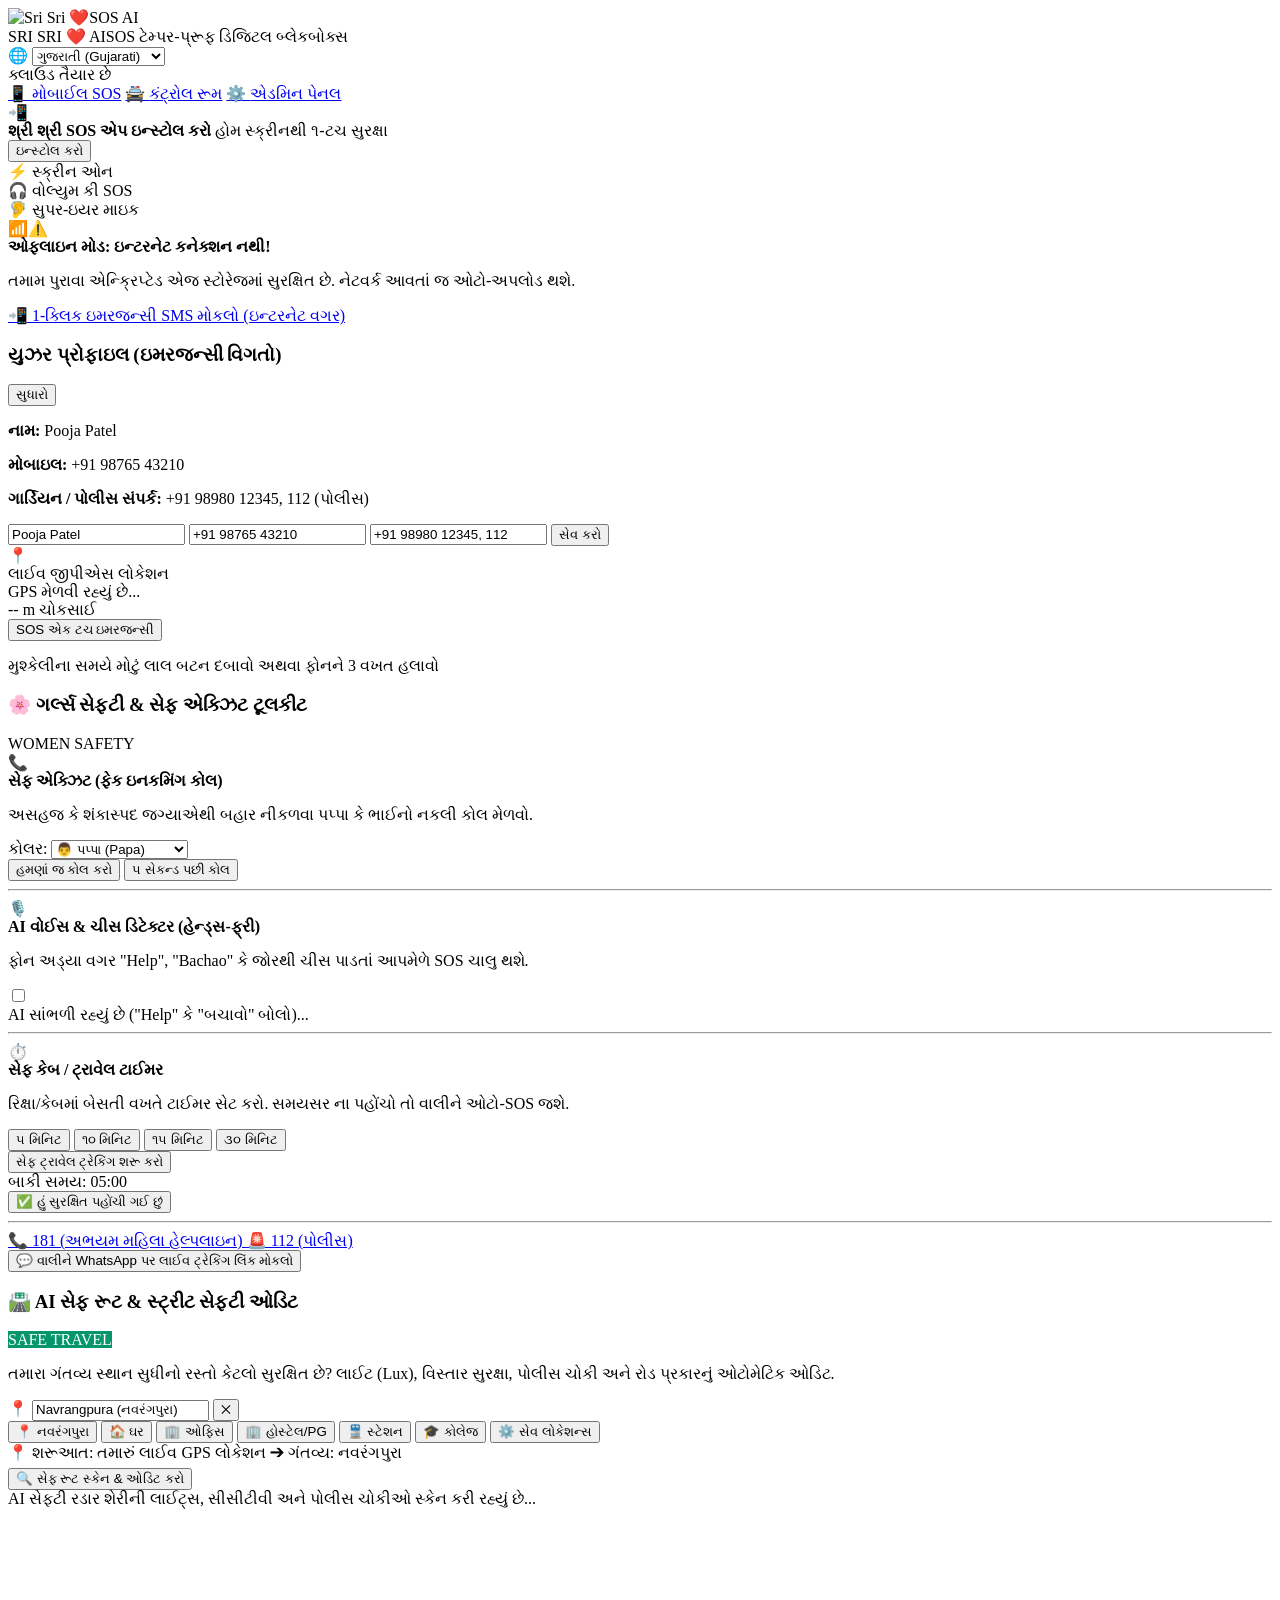
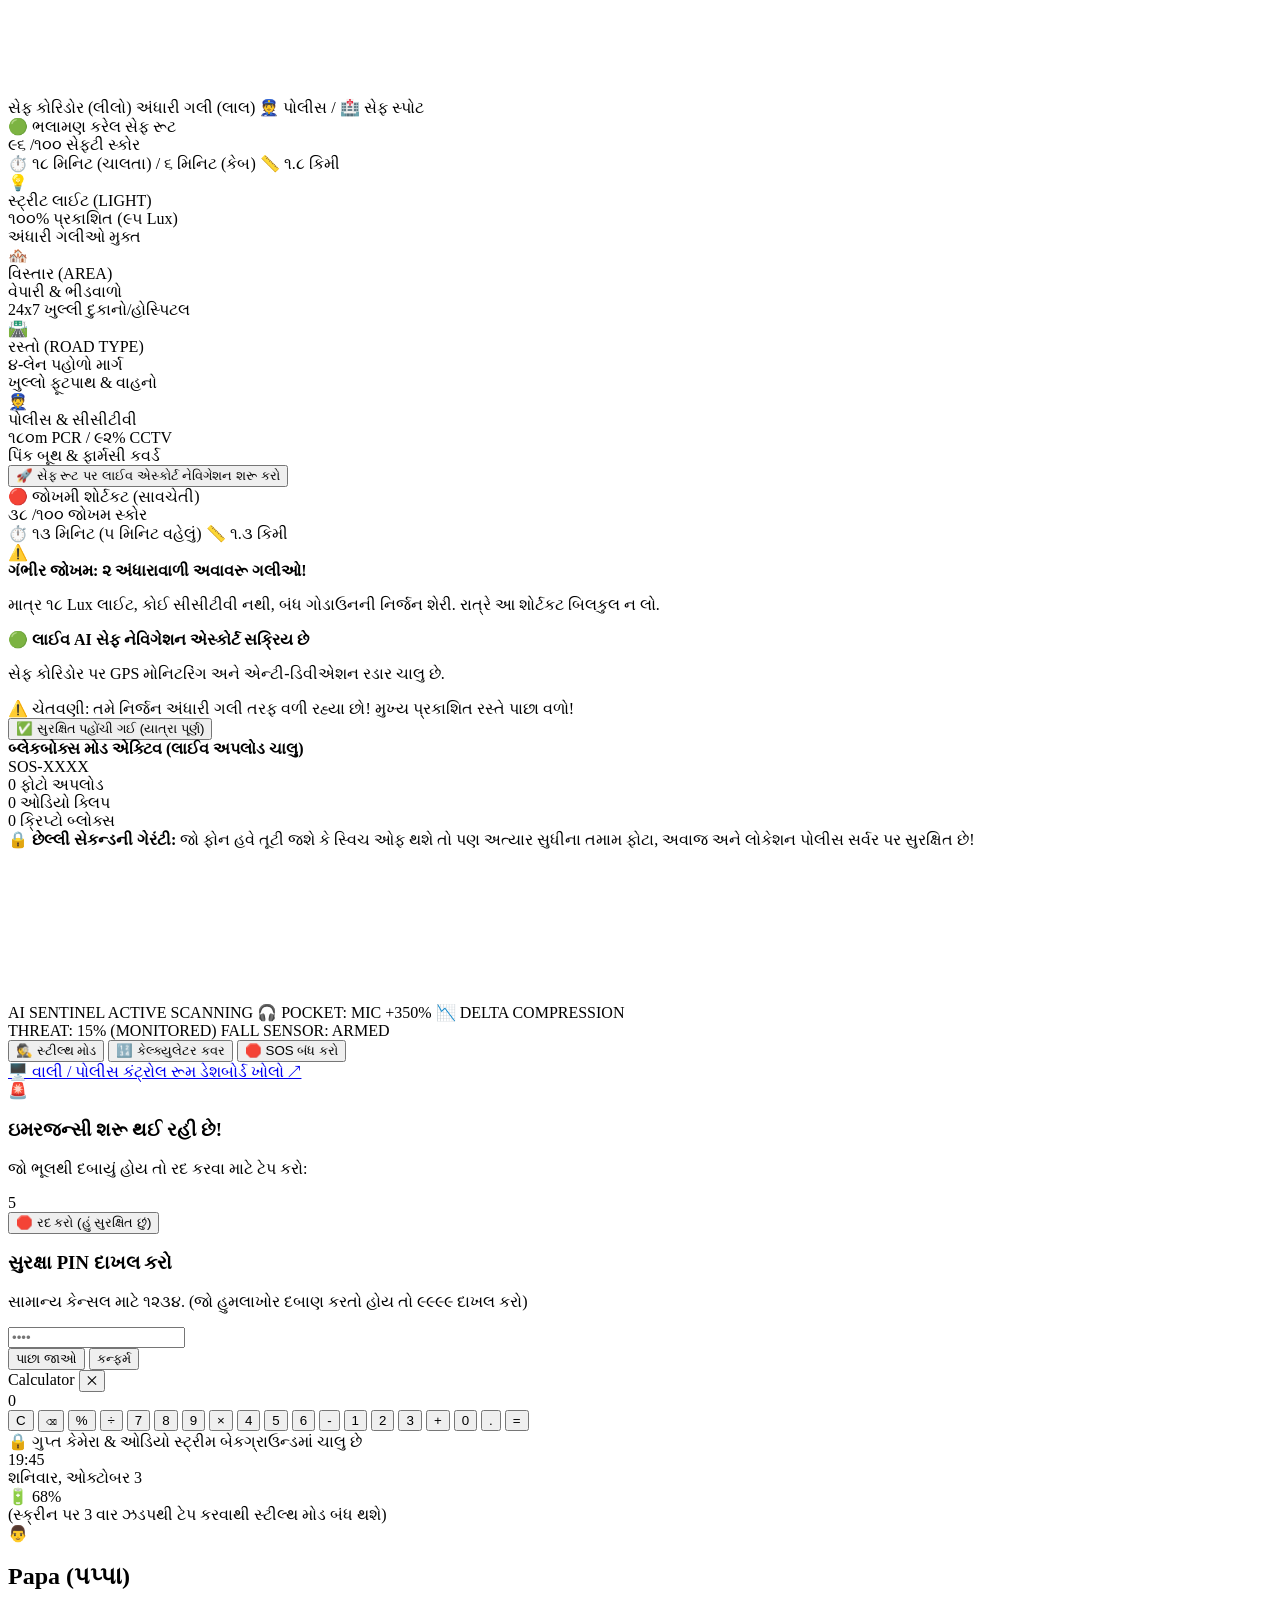
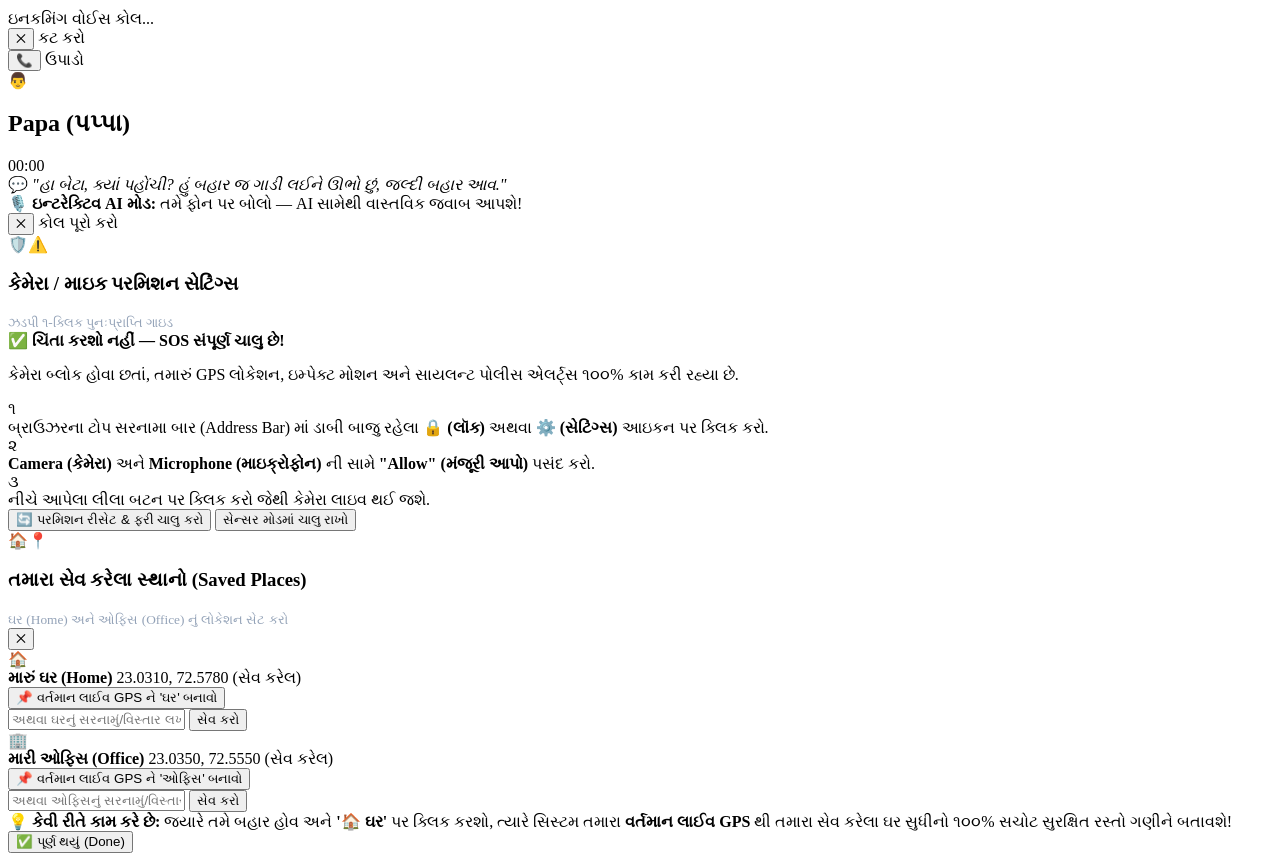
==== client/index.html @ 5f7407be "style: polish header navigation and 3-column sentinel status bar with dedicated PWA banner" ====
<!DOCTYPE html>
<html lang="gu">
<head>
    <meta charset="UTF-8">
    <meta name="viewport" content="width=device-width, initial-scale=1.0, maximum-scale=1.0, user-scalable=no">
    <title>Sri Sri ❤️SOS AI - Digital Blackbox & Girls Safety</title>
    <link rel="icon" type="image/svg+xml" href="/static/images/logo.svg">
    <link rel="icon" type="image/png" sizes="192x192" href="/static/images/icon-192.png">
    <link rel="icon" type="image/png" sizes="512x512" href="/static/images/icon-512.png">
    <link rel="apple-touch-icon" sizes="180x180" href="/static/images/apple-touch-icon.png">
    <link rel="manifest" href="/manifest.json">
    <meta name="theme-color" content="#ef4444">
    <meta name="apple-mobile-web-app-capable" content="yes">
    <meta name="apple-mobile-web-app-status-bar-style" content="black-translucent">
    <meta name="apple-mobile-web-app-title" content="SriSri SOS">
    <link rel="stylesheet" href="/static/css/sos.css">
    <link rel="stylesheet" href="https://unpkg.com/leaflet@1.9.4/dist/leaflet.css" />
    <link rel="preconnect" href="https://fonts.googleapis.com">
    <link rel="preconnect" href="https://fonts.gstatic.com" crossorigin>
    <link href="https://fonts.googleapis.com/css2?family=Outfit:wght@400;600;700;800&family=Noto+Sans+Gujarati:wght@400;600;700&display=swap" rel="stylesheet">
</head>
<body>
    <div class="mobile-container" id="appContainer">
        <!-- Top Status Bar -->
        <header class="app-header">
            <div class="brand">
                <img src="/static/images/logo.svg" alt="Sri Sri ❤️SOS AI" class="brand-logo-img">
                <div class="brand-titles">
                    <span class="brand-name"><span class="brand-title-badge"><span class="brand-sri">SRI SRI</span> <span class="heart-text">❤️</span> <span class="brand-ai-sos"><span class="brand-ai-chip">AI</span><span class="brand-sos-text">SOS</span></span></span></span>
                    <span class="brand-tagline" data-i18n="tagline">ટેમ્પર-પ્રૂફ ડિજિટલ બ્લેકબોક્સ</span>
                </div>
            </div>
            <div class="header-controls">
                <!-- Multilingual Selector for ALL World Languages -->
                <div class="lang-selector-box">
                    <span class="lang-globe-icon">🌐</span>
                    <select class="lang-select-box" id="clientLangSelect">
                        <option value="gu">ગુજરાતી (Gujarati)</option>
                        <option value="en">English (Global)</option>
                        <option value="hi">हिंदी (Hindi)</option>
                        <option value="es">Español (Spanish)</option>
                        <option value="fr">Français (French)</option>
                        <option value="ar">العربية (Arabic)</option>
                        <option value="zh">中文 (Chinese)</option>
                        <option value="ru">Русский (Russian)</option>
                        <option value="de">Deutsch (German)</option>
                        <option value="mr">मराठी (Marathi)</option>
                        <option value="ta">தமிழ் (Tamil)</option>
                    </select>
                </div>
                <div class="cloud-badge" id="cloudStatus">
                    <span class="badge-dot"></span>
                    <span id="cloudStatusText" data-i18n="cloudReady">ક્લાઉડ તૈયાર છે</span>
                </div>
            </div>
        </header>

        <!-- Universal App Switcher (Admin & User Multi-App Navigation) -->
        <div class="mobile-app-switcher">
            <a href="/" class="m-switch-btn active" title="Mobile SOS">📱 <span data-i18n="navMobileSos">મોબાઈલ SOS</span></a>
            <a href="/dashboard" class="m-switch-btn" title="Police Cockpit">🚔 <span data-i18n="navPoliceCockpit">કંટ્રોલ રૂમ</span></a>
            <a href="/admin" class="m-switch-btn" title="Admin Master Portal">⚙️ <span data-i18n="navAdminMaster">એડમિન પેનલ</span></a>
        </div>

        <!-- 📲 PWA Native App Install Action Banner -->
        <div class="pwa-install-banner hidden" id="pwaInstallBanner">
            <div class="pwa-install-info">
                <span class="pwa-install-icon">📲</span>
                <div class="pwa-install-text">
                    <strong data-i18n="pwaInstallTitle">શ્રી શ્રી SOS એપ ઇન્સ્ટોલ કરો</strong>
                    <span data-i18n="pwaInstallSub">હોમ સ્ક્રીનથી ૧-ટચ સુરક્ષા</span>
                </div>
            </div>
            <button class="pwa-install-btn-action" id="pwaInstallBtn" data-i18n="pwaInstallAction">
                ઇન્સ્ટોલ કરો
            </button>
        </div>

        <!-- 🛡️ Sentinel Status Bar (Triad of Real-Time Protection Monitors) -->
        <div class="sentinel-chips-bar" id="sentinelChipsBar">
            <div class="chip-badge active-green" id="wakeLockBadge" title="Wake Lock Keeps Screen Active">
                <span class="chip-icon">⚡</span>
                <span class="chip-label">સ્ક્રીન ઓન</span>
            </div>
            <div class="chip-badge active-purple" id="hardwareKeyBadge" title="Headset / Volume Key SOS Trigger Armed">
                <span class="chip-icon">🎧</span>
                <span class="chip-label">વોલ્યુમ કી SOS</span>
            </div>
            <div class="chip-badge active-blue" id="superEarBadge" title="Super-Ear Mic Boost on Pocket Occlusion">
                <span class="chip-icon">🦻</span>
                <span class="chip-label">સુપર-ઇયર માઇક</span>
            </div>
        </div>

        <!-- Offline Network Alert & Emergency SMS Fallback (Solves Disadvantage: No Internet) -->
        <div class="offline-banner hidden" id="offlineBanner">
            <div class="offline-content">
                <span class="offline-icon">📶⚠️</span>
                <div>
                    <strong>ઓફલાઇન મોડ: ઇન્ટરનેટ કનેક્શન નથી!</strong>
                    <p>તમામ પુરાવા એન્ક્રિપ્ટેડ એજ સ્ટોરેજમાં સુરક્ષિત છે. નેટવર્ક આવતાં જ ઓટો-અપલોડ થશે.</p>
                </div>
            </div>
            <a href="#" class="btn-offline-sms" id="offlineSmsBtn">
                📲 1-ક્લિક ઇમરજન્સી SMS મોકલો (ઇન્ટરનેટ વગર)
            </a>
        </div>

        <!-- Main Screen -->
        <main class="main-content" id="normalView">
            <!-- Victim Setup Card -->
            <div class="card setup-card" id="userCard">
                <div class="card-header">
                    <h3 data-i18n="profileTitle">યુઝર પ્રોફાઇલ (ઇમરજન્સી વિગતો)</h3>
                    <button class="btn-text" id="toggleEditBtn" data-i18n="btnEdit">સુધારો</button>
                </div>
                <div class="user-details" id="userDisplay">
                    <p><strong data-i18n="lblFullName">નામ:</strong> <span id="dispName">Pooja Patel</span></p>
                    <p><strong data-i18n="lblPhone">મોબાઇલ:</strong> <span id="dispPhone">+91 98765 43210</span></p>
                    <p><strong data-i18n="lblEmergencyContacts">ગાર્ડિયન / પોલીસ સંપર્ક:</strong> <span id="dispContacts">+91 98980 12345, 112 (પોલીસ)</span></p>
                </div>
                <div class="edit-inputs hidden" id="editForm">
                    <input type="text" id="inputName" placeholder="તમારું પૂરું નામ" value="Pooja Patel">
                    <input type="tel" id="inputPhone" placeholder="તમારો ફોન નંબર" value="+91 98765 43210">
                    <input type="text" id="inputContacts" placeholder="ઇમરજન્સી સંપર્ક (અલ્પવિરામથી)" value="+91 98980 12345, 112">
                    <button class="btn-primary-sm" id="saveProfileBtn" data-i18n="btnSave">સેવ કરો</button>
                </div>
            </div>

            <!-- GPS Live Card -->
            <div class="card gps-card">
                <div class="gps-info">
                    <span class="gps-icon">📍</span>
                    <div>
                        <div class="gps-title" data-i18n="gpsTitle">લાઈવ જીપીએસ લોકેશન</div>
                        <div class="gps-coords" id="coordsText" data-i18n="gpsFetching">GPS મેળવી રહ્યું છે...</div>
                    </div>
                </div>
                <div class="gps-accuracy" id="accuracyBadge">-- m ચોકસાઈ</div>
            </div>

            <!-- Big SOS Trigger Area -->
            <div class="sos-trigger-container">
                <button class="sos-btn" id="sosBtn">
                    <div class="sos-ring pulse-ring"></div>
                    <div class="sos-core">
                        <span class="sos-text" data-i18n="sosText">SOS</span>
                        <span class="sos-subtext" data-i18n="sosSubtext">એક ટચ ઇમરજન્સી</span>
                    </div>
                </button>
                <p class="sos-instruction" data-i18n="sosInstruction">મુશ્કેલીના સમયે મોટું લાલ બટન દબાવો અથવા ફોનને 3 વખત હલાવો</p>
            </div>

            <!-- 🌸 GIRLS SAFETY & SAFE EXIT TOOLKIT 🌸 -->
            <div class="card girls-safety-card">
                <div class="card-header">
                    <h3 data-i18n="girlsToolkitTitle">🌸 ગર્લ્સ સેફ્ટી & સેફ એક્ઝિટ ટૂલકીટ</h3>
                    <span class="shield-tag" data-i18n="womenSafetyTag">WOMEN SAFETY</span>
                </div>

                <!-- 1. Fake Call Safe Exit -->
                <div class="feature-row">
                    <div class="feature-icon">📞</div>
                    <div class="feature-info">
                        <strong data-i18n="fakeCallTitle">સેફ એક્ઝિટ (ફેક ઇનકમિંગ કોલ)</strong>
                        <p data-i18n="fakeCallDesc">અસહજ કે શંકાસ્પદ જગ્યાએથી બહાર નીકળવા પપ્પા કે ભાઈનો નકલી કોલ મેળવો.</p>
                    </div>
                </div>
                <div class="fake-call-controls">
                    <div class="caller-select-row">
                        <label for="callerType" data-i18n="lblCaller">કોલર:</label>
                        <select id="callerType">
                            <option value="Papa (પપ્પા)">👨 પપ્પા (Papa)</option>
                            <option value="Mom (મમ્મી)">👩 મમ્મી (Mom)</option>
                            <option value="Brother (ભાઈ)">👦 ભાઈ (Brother)</option>
                            <option value="Police Inspector">👮 પોલીસ ઇન્સ્પેક્ટર</option>
                        </select>
                    </div>
                    <div class="timer-btns-row">
                        <button class="btn-tool" id="fakeCallNowBtn" data-i18n="btnCallNow">હમણાં જ કોલ કરો</button>
                        <button class="btn-tool-outline" id="fakeCall5sBtn" data-i18n="btnCall5s">૫ સેકન્ડ પછી કોલ</button>
                    </div>
                </div>

                <hr class="divider">

                <!-- 2. AI Voice & Scream Detector -->
                <div class="feature-row">
                    <div class="feature-icon">🎙️</div>
                    <div class="feature-info">
                        <strong data-i18n="voiceScreamTitle">AI વોઈસ & ચીસ ડિટેક્ટર (હેન્ડ્સ-ફ્રી)</strong>
                        <p data-i18n="voiceScreamDesc">ફોન અડ્યા વગર "Help", "Bachao" કે જોરથી ચીસ પાડતાં આપમેળે SOS ચાલુ થશે.</p>
                    </div>
                    <div class="toggle-wrapper">
                        <label class="switch">
                            <input type="checkbox" id="voiceListenToggle">
                            <span class="slider round"></span>
                        </label>
                    </div>
                </div>
                <div class="mic-status-bar hidden" id="micStatusBar">
                    <span class="mic-pulse"></span>
                    <span id="voiceStatusText" data-i18n="voiceListening">AI સાંભળી રહ્યું છે ("Help" કે "બચાવો" બોલો)...</span>
                    <div class="audio-level-meter">
                        <div class="audio-level-bar" id="audioLevelBar"></div>
                    </div>
                </div>

                <hr class="divider">

                <!-- 3. Safe Journey / Cab Timer -->
                <div class="feature-row">
                    <div class="feature-icon">⏱️</div>
                    <div class="feature-info">
                        <strong data-i18n="cabTimerTitle">સેફ કેબ / ટ્રાવેલ ટાઈમર</strong>
                        <p data-i18n="cabTimerDesc">રિક્ષા/કેબમાં બેસતી વખતે ટાઈમર સેટ કરો. સમયસર ના પહોંચો તો વાલીને ઓટો-SOS જશે.</p>
                    </div>
                </div>
                <div class="journey-controls" id="journeySetup">
                    <div class="timer-select-group">
                        <button class="btn-chip active" data-mins="5">૫ મિનિટ</button>
                        <button class="btn-chip" data-mins="10">૧૦ મિનિટ</button>
                        <button class="btn-chip" data-mins="15">૧૫ મિનિટ</button>
                        <button class="btn-chip" data-mins="30">૩૦ મિનિટ</button>
                    </div>
                    <button class="btn-primary-sm full-width" id="startJourneyBtn" data-i18n="btnStartJourney">સેફ ટ્રાવેલ ટ્રેકિંગ શરૂ કરો</button>
                </div>
                <div class="journey-active-box hidden" id="journeyActiveBox">
                    <div class="journey-countdown">
                        <span class="countdown-label" data-i18n="lblRemainingTime">બાકી સમય:</span>
                        <span class="countdown-time" id="countdownDisplay">05:00</span>
                    </div>
                    <button class="btn-safe-arrive" id="safeArrivedBtn" data-i18n="btnSafeArrived">✅ હું સુરક્ષિત પહોંચી ગઈ છું</button>
                </div>

                <hr class="divider">

                <!-- 4. Quick Emergency Helplines -->
                <div class="helpline-bar">
                    <a href="tel:181" class="helpline-btn btn-abhayam" data-i18n="helplineAbhayam">
                        📞 181 (અભયમ મહિલા હેલ્પલાઇન)
                    </a>
                    <a href="tel:112" class="helpline-btn btn-police" data-i18n="helplinePolice">
                        🚨 112 (પોલીસ)
                    </a>
                </div>

                <!-- 5. WhatsApp Live Location Link -->
                <div class="whatsapp-share-box">
                    <button class="btn-whatsapp" id="whatsappShareBtn" data-i18n="btnWhatsappShare">
                        💬 વાલીને WhatsApp પર લાઈવ ટ્રેકિંગ લિંક મોકલો
                    </button>
                </div>
            </div>

            <!-- 🛣️ AI SAFE ROUTE & STREET SAFETY AUDIT CARD 🛣️ -->
            <div class="card safe-route-card" id="safeRouteCard">
                <div class="card-header">
                    <h3 data-i18n="safeRouteTitle">🛣️ AI સેફ રૂટ & સ્ટ્રીટ સેફ્ટી ઓડિટ</h3>
                    <span class="shield-tag" style="background:#059669; color:#fff;" data-i18n="safeNavTag">SAFE TRAVEL</span>
                </div>
                <p class="section-subtitle" data-i18n="safeRouteDesc">
                    તમારા ગંતવ્ય સ્થાન સુધીનો રસ્તો કેટલો સુરક્ષિત છે? લાઈટ (Lux), વિસ્તાર સુરક્ષા, પોલીસ ચોકી અને રોડ પ્રકારનું ઓટોમેટિક ઓડિટ.
                </p>

                <!-- Destination Search & Quick Presets -->
                <div class="route-input-group">
                    <div class="route-input-wrapper">
                        <span class="route-input-icon">📍</span>
                        <input type="text" id="routeDestinationInput" class="route-input-field" placeholder="ક્યાં જવું છે? કોઈપણ સરનામું/વિસ્તાર લખો" value="Navrangpura (નવરંગપુરા)" autocomplete="off">
                        <button type="button" id="btnClearDest" class="route-input-clear hidden" title="Clear">✕</button>
                    </div>
                    <!-- Live Dynamic Suggestions Dropdown -->
                    <div id="routeSearchSuggestions" class="route-suggestions-dropdown hidden"></div>

                    <div class="route-quick-chips">
                        <button class="route-chip active" data-dest="Navrangpura (નવરંગપુરા)" data-i18n="chipNavrang">📍 નવરંગપુરા</button>
                        <button class="route-chip" data-dest="Home (ઘર)" id="chipHomeBtn" data-i18n="chipHome">🏠 ઘર</button>
                        <button class="route-chip" data-dest="Office (ઓફિસ)" id="chipOfficeBtn" data-i18n="chipOffice">🏢 ઓફિસ</button>
                        <button class="route-chip" data-dest="Hostel / PG (હોસ્ટેલ)" data-i18n="chipHostel">🏢 હોસ્ટેલ/PG</button>
                        <button class="route-chip" data-dest="Railway Station (રેલવે સ્ટેશન)" data-i18n="chipStation">🚆 સ્ટેશન</button>
                        <button class="route-chip" data-dest="College (કોલેજ)" data-i18n="chipCollege">🎓 કોલેજ</button>
                        <button class="route-chip chip-manage-btn" id="btnOpenManagePlaces" title="ઘર/ઓફિસ લોકેશન સેવ કરો">⚙️ સેવ લોકેશન્સ</button>
                    </div>

                    <!-- Dynamic Route Origin/Destination Live Info Banner -->
                    <div id="routeLiveOriginBanner" class="route-live-banner">
                        <span class="rl-icon">📍</span>
                        <span class="rl-text" id="routeLiveOriginText">શરૂઆત: તમારું લાઈવ GPS લોકેશન ➔ ગંતવ્ય: નવરંગપુરા</span>
                    </div>

                    <button class="btn-primary-sm full-width" id="btnAuditRoute" style="margin-top:6px;" data-i18n="btnAuditRoute">
                        🔍 સેફ રૂટ સ્કેન & ઓડિટ કરો
                    </button>
                </div>

                <!-- Loading State -->
                <div id="routeAuditLoading" class="route-loading hidden">
                    <div class="route-spinner"></div>
                    <span data-i18n="routeScanningText">AI સેફ્ટી રડાર શેરીની લાઈટ્સ, સીસીટીવી અને પોલીસ ચોકીઓ સ્કેન કરી રહ્યું છે...</span>
                </div>

                <!-- Mini Route Map View -->
                <div id="safeRouteMapContainer" class="route-map-box">
                    <div id="miniRouteMap" style="height: 190px; width: 100%; border-radius: 12px;"></div>
                    <div class="route-map-legend">
                        <span class="legend-item"><span class="legend-color-safe"></span> <span data-i18n="legendSafe">સેફ કોરિડોર (લીલો)</span></span>
                        <span class="legend-item"><span class="legend-color-risk"></span> <span data-i18n="legendRisk">અંધારી ગલી (લાલ)</span></span>
                        <span class="legend-item">👮 <span data-i18n="legendPolice">પોલીસ</span> / 🏥 <span data-i18n="legendHaven">સેફ સ્પોટ</span></span>
                    </div>
                </div>

                <!-- Route Comparison Cards -->
                <div class="route-cards-container" id="routeCardsContainer">
                    <!-- 🟢 Recommended Safe Corridor -->
                    <div class="route-card route-card-safe active" id="cardSafeRoute">
                        <div class="route-card-head">
                            <div class="route-badge-safe" id="safeRouteTitle" data-i18n="safeRouteBadge">🟢 ભલામણ કરેલ સેફ રૂટ</div>
                            <div class="route-score-pill score-high">
                                <span class="score-num" id="safeScoreNum">૯૬</span>
                                <span class="score-unit" data-i18n="unitSafetyScore">/૧૦૦ સેફ્ટી સ્કોર</span>
                            </div>
                        </div>
                        <div class="route-meta-row">
                            <span id="safeTimeMeta">⏱️ ૧૮ મિનિટ (ચાલતા) / ૬ મિનિટ (કેબ)</span>
                            <span id="safeDistMeta">📏 ૧.૮ કિમી</span>
                        </div>

                        <!-- Deep Safety Metrics Grid -->
                        <div class="safety-metrics-grid">
                            <div class="metric-box">
                                <div class="metric-icon">💡</div>
                                <div class="metric-title" data-i18n="metricLightTitle">સ્ટ્રીટ લાઈટ (LIGHT)</div>
                                <div class="metric-val text-success" id="metricLightVal">૧૦૦% પ્રકાશિત (૯૫ Lux)</div>
                                <div class="metric-sub" id="metricLightSub" data-i18n="metricLightSub">અંધારી ગલીઓ મુક્ત</div>
                            </div>
                            <div class="metric-box">
                                <div class="metric-icon">🏘️</div>
                                <div class="metric-title" data-i18n="metricAreaTitle">વિસ્તાર (AREA)</div>
                                <div class="metric-val text-success" id="metricAreaVal">વેપારી & ભીડવાળો</div>
                                <div class="metric-sub" id="metricAreaSub" data-i18n="metricAreaSub">24x7 ખુલ્લી દુકાનો/હોસ્પિટલ</div>
                            </div>
                            <div class="metric-box">
                                <div class="metric-icon">🛣️</div>
                                <div class="metric-title" data-i18n="metricRoadTitle">રસ્તો (ROAD TYPE)</div>
                                <div class="metric-val text-success" id="metricRoadVal">૪-લેન પહોળો માર્ગ</div>
                                <div class="metric-sub" id="metricRoadSub" data-i18n="metricRoadSub">ખુલ્લો ફૂટપાથ & વાહનો</div>
                            </div>
                            <div class="metric-box">
                                <div class="metric-icon">👮</div>
                                <div class="metric-title" data-i18n="metricPoliceTitle">પોલીસ & સીસીટીવી</div>
                                <div class="metric-val text-success" id="metricPoliceVal">૧૮૦m PCR / ૯૨% CCTV</div>
                                <div class="metric-sub" id="metricPoliceSub" data-i18n="metricPoliceSub">પિંક બૂથ & ફાર્મસી કવર્ડ</div>
                            </div>
                        </div>

                        <div class="route-actions-row">
                            <button class="btn-start-nav" id="btnStartSafeNav" data-i18n="btnStartSafeNav">
                                🚀 સેફ રૂટ પર લાઈવ એસ્કોર્ટ નેવિગેશન શરૂ કરો
                            </button>
                        </div>
                    </div>

                    <!-- 🔴 Direct Risky Shortcut (Warning) -->
                    <div class="route-card route-card-risky" id="cardRiskyRoute">
                        <div class="route-card-head">
                            <div class="route-badge-risky" id="riskyRouteTitle" data-i18n="riskyRouteBadge">🔴 જોખમી શોર્ટકટ (સાવચેતી)</div>
                            <div class="route-score-pill score-low">
                                <span class="score-num" id="riskyScoreNum">૩૮</span>
                                <span class="score-unit" data-i18n="unitRiskScore">/૧૦૦ જોખમ સ્કોર</span>
                            </div>
                        </div>
                        <div class="route-meta-row">
                            <span id="riskyTimeMeta">⏱️ ૧૩ મિનિટ (૫ મિનિટ વહેલું)</span>
                            <span id="riskyDistMeta">📏 ૧.૩ કિમી</span>
                        </div>
                        <div class="safety-warning-banner">
                            <span class="warn-icon">⚠️</span>
                            <div>
                                <strong id="riskyWarnTitle" data-i18n="riskyWarnTitle">ગંભીર જોખમ: ૨ અંધારાવાળી અવાવરૂ ગલીઓ!</strong>
                                <p id="riskyWarnDesc" data-i18n="riskyWarnDesc">માત્ર ૧૮ Lux લાઈટ, કોઈ સીસીટીવી નથી, બંધ ગોડાઉનની નિર્જન શેરી. રાત્રે આ શોર્ટકટ બિલકુલ ન લો.</p>
                            </div>
                        </div>
                    </div>
                </div>

                <!-- Live Active Navigation Escort Panel (Shown when user is travelling) -->
                <div id="liveNavEscortPanel" class="live-nav-panel hidden">
                    <div class="nav-status-header">
                        <span class="nav-pulse"></span>
                        <div>
                            <strong data-i18n="navActiveTitle">🟢 લાઈવ AI સેફ નેવિગેશન એસ્કોર્ટ સક્રિય છે</strong>
                            <p id="navActiveDesc" data-i18n="navActiveDesc">સેફ કોરિડોર પર GPS મોનિટરિંગ અને એન્ટી-ડિવીએશન રડાર ચાલુ છે.</p>
                        </div>
                    </div>
                    <div id="navDeviationAlert" class="nav-deviation-alert hidden" data-i18n="navDeviationAlert">
                        ⚠️ ચેતવણી: તમે નિર્જન અંધારી ગલી તરફ વળી રહ્યા છો! મુખ્ય પ્રકાશિત રસ્તે પાછા વળો!
                    </div>
                    <div class="nav-controls-row">
                        <button class="btn-safe-arrive full-width" id="btnEndSafeNav" data-i18n="btnEndSafeNav">
                            ✅ સુરક્ષિત પહોંચી ગઈ (યાત્રા પૂર્ણ)
                        </button>
                    </div>
                </div>
            </div>

            <!-- Active Transmission Card (Appears during SOS) -->
            <div class="card transmission-card hidden" id="transmissionCard">
                <div class="trans-header">
                    <div class="recording-indicator">
                        <span class="red-pulse"></span>
                        <strong data-i18n="transActiveTitle">બ્લેકબોક્સ મોડ એક્ટિવ (લાઈવ અપલોડ ચાલુ)</strong>
                    </div>
                    <span class="incident-badge" id="incidentIdBadge">SOS-XXXX</span>
                </div>
                
                <div class="stats-grid">
                    <div class="stat-box">
                        <span class="stat-number" id="photoCount">0</span>
                        <span class="stat-label" data-i18n="statPhotos">ફોટો અપલોડ</span>
                    </div>
                    <div class="stat-box">
                        <span class="stat-number" id="audioCount">0</span>
                        <span class="stat-label" data-i18n="statAudio">ઓડિયો ક્લિપ</span>
                    </div>
                    <div class="stat-box">
                        <span class="stat-number" id="hashCount">0</span>
                        <span class="stat-label" data-i18n="statCrypto">ક્રિપ્ટો બ્લોક્સ</span>
                    </div>
                </div>

                <div class="tamper-guarantee" data-i18n="tamperGuarantee">
                    🔒 <strong>છેલ્લી સેકન્ડની ગેરંટી:</strong> જો ફોન હવે તૂટી જશે કે સ્વિચ ઓફ થશે તો પણ અત્યાર સુધીના તમામ ફોટા, અવાજ અને લોકેશન પોલીસ સર્વર પર સુરક્ષિત છે!
                </div>

                <!-- Live AI Vision HUD Preview -->
                <div class="camera-preview-row">
                    <div class="ai-hud-container">
                        <video id="cameraVideo" autoplay playsinline muted></video>
                        <canvas id="captureCanvas" style="display:none;"></canvas>
                        <div class="ai-hud-overlay">
                            <div class="hud-top-bar">
                                <span class="hud-badge red">AI SENTINEL ACTIVE</span>
                                <span class="hud-badge blue" id="hudFaceCount">SCANNING</span>
                                <span class="hud-occlusion-tag hidden" id="hudOcclusionTag">🎧 POCKET: MIC +350%</span>
                                <span class="hud-saver-tag" id="hudSaverTag">📉 DELTA COMPRESSION</span>
                            </div>
                            <div class="hud-center-reticle">
                                <div class="reticle-box"></div>
                            </div>
                            <div class="hud-bottom-bar">
                                <span id="hudThreatText">THREAT: 15% (MONITORED)</span>
                                <span id="hudSnatchText">FALL SENSOR: ARMED</span>
                            </div>
                        </div>
                    </div>
                </div>

                <div class="actions-row">
                    <button class="btn-stealth" id="stealthModeBtn" data-i18n="btnStealth">
                        🕵️ સ્ટીલ્થ મોડ
                    </button>
                    <button class="btn-calc-cloak" id="calcCloakBtn" data-i18n="btnCalculator">
                        🔢 કેલ્ક્યુલેટર કવર
                    </button>
                    <button class="btn-cancel" id="stopSosBtn" data-i18n="btnStopSos">
                        🛑 SOS બંધ કરો
                    </button>
                </div>

                <div class="dashboard-link-box">
                    <a href="/dashboard" target="_blank" class="dashboard-link">
                        🖥️ વાલી / પોલીસ કંટ્રોલ રૂમ ડેશબોર્ડ ખોલો ↗
                    </a>
                </div>
            </div>
        </main>

        <!-- ⏱️ 5-SECOND GRACE CANCELLATION MODAL (Solves Disadvantage: Accidental Button Click) -->
        <div class="grace-modal-overlay hidden" id="graceModal">
            <div class="grace-modal-card">
                <div class="grace-pulse">🚨</div>
                <h3 data-i18n="graceTitle">ઇમરજન્સી શરૂ થઈ રહી છે!</h3>
                <p data-i18n="graceSubtitle">જો ભૂલથી દબાયું હોય તો રદ કરવા માટે ટેપ કરો:</p>
                <div class="grace-countdown-circle">
                    <span id="graceSecondsText">5</span>
                </div>
                <button class="btn-grace-abort" id="graceAbortBtn" data-i18n="btnGraceCancel">🛑 રદ કરો (હું સુરક્ષિત છું)</button>
            </div>
        </div>

        <!-- 🔐 DURESS & SECURITY PIN MODAL (Solves Disadvantage: Attacker Coercing Cancellation) -->
        <div class="pin-modal-overlay hidden" id="pinModal">
            <div class="pin-modal-card">
                <h3 data-i18n="pinModalTitle">સુરક્ષા PIN દાખલ કરો</h3>
                <p data-i18n="pinDesc">સામાન્ય કેન્સલ માટે ૧૨૩૪. (જો હુમલાખોર દબાણ કરતો હોય તો ૯૯૯૯ દાખલ કરો)</p>
                <div class="pin-input-group">
                    <input type="password" id="sosPinInput" maxlength="4" placeholder="••••" autocomplete="off">
                </div>
                <div class="pin-actions">
                    <button class="btn-pin-cancel" id="closePinModalBtn" data-i18n="btnCancel">પાછા જાઓ</button>
                    <button class="btn-pin-submit" id="submitPinBtn" data-i18n="btnConfirmPin">કન્ફર્મ</button>
                </div>
            </div>
        </div>

        <!-- 🔢 WORKING CALCULATOR CLOAK (Solves Disadvantage: Stalker Looking at Screen) -->
        <div class="calc-overlay hidden" id="calcOverlay">
            <div class="calculator-app">
                <div class="calc-top">
                    <span>Calculator</span>
                    <button class="btn-calc-exit" id="exitCalcBtn">✕</button>
                </div>
                <div class="calc-screen" id="calcScreen">0</div>
                <div class="calc-grid">
                    <button class="calc-btn op" data-val="C">C</button>
                    <button class="calc-btn op" data-val="DEL">⌫</button>
                    <button class="calc-btn op" data-val="%">%</button>
                    <button class="calc-btn op" data-val="/">÷</button>
                    <button class="calc-btn" data-val="7">7</button>
                    <button class="calc-btn" data-val="8">8</button>
                    <button class="calc-btn" data-val="9">9</button>
                    <button class="calc-btn op" data-val="*">×</button>
                    <button class="calc-btn" data-val="4">4</button>
                    <button class="calc-btn" data-val="5">5</button>
                    <button class="calc-btn" data-val="6">6</button>
                    <button class="calc-btn op" data-val="-">-</button>
                    <button class="calc-btn" data-val="1">1</button>
                    <button class="calc-btn" data-val="2">2</button>
                    <button class="calc-btn" data-val="3">3</button>
                    <button class="calc-btn op" data-val="+">+</button>
                    <button class="calc-btn span-two" data-val="0">0</button>
                    <button class="calc-btn" data-val=".">.</button>
                    <button class="calc-btn op equals" data-val="=">=</button>
                </div>
                <div class="calc-covert-note">🔒 ગુપ્ત કેમેરા & ઓડિયો સ્ટ્રીમ બેકગ્રાઉન્ડમાં ચાલુ છે</div>
            </div>
        </div>

        <!-- Stealth View (Black screen to fool attacker) -->
        <div class="stealth-overlay hidden" id="stealthOverlay">
            <div class="fake-lockscreen">
                <div class="fake-time" id="fakeClock">19:45</div>
                <div class="fake-date">શનિવાર, ઓક્ટોબર 3</div>
                <div class="fake-battery" id="fakeBattery">🔋 68%</div>
                <div class="stealth-tip">
                    (સ્ક્રીન પર 3 વાર ઝડપથી ટેપ કરવાથી સ્ટીલ્થ મોડ બંધ થશે)
                </div>
            </div>
        </div>

        <!-- 📞 REALISTIC FAKE CALL OVERLAY (SAFE EXIT) -->
        <div class="fake-call-overlay hidden" id="fakeCallOverlay">
            <!-- 1. Incoming Call Screen -->
            <div class="incoming-call-screen" id="incomingCallView">
                <div class="caller-profile">
                    <div class="caller-avatar" id="callAvatar">👨</div>
                    <h2 class="caller-name-display" id="callNameDisplay">Papa (પપ્પા)</h2>
                    <span class="call-type">ઇનકમિંગ વોઈસ કોલ...</span>
                </div>

                <div class="call-actions-row">
                    <div class="call-btn-col">
                        <button class="btn-call-circle btn-decline" id="declineCallBtn">✕</button>
                        <span>કટ કરો</span>
                    </div>
                    <div class="call-btn-col">
                        <button class="btn-call-circle btn-accept" id="acceptCallBtn">
                            <span class="call-ring-wave"></span>
                            📞
                        </button>
                        <span>ઉપાડો</span>
                    </div>
                </div>
            </div>

            <!-- 2. Active Call Screen (Talking) -->
            <div class="active-call-screen hidden" id="activeCallView">
                <div class="caller-profile">
                    <div class="caller-avatar small" id="activeCallAvatar">👨</div>
                    <h2 class="caller-name-display" id="activeCallNameDisplay">Papa (પપ્પા)</h2>
                    <span class="call-timer" id="activeCallTimer">00:00</span>
                </div>

                <div class="active-call-dialogue">
                    <div class="dialogue-bubble" id="activeCallDialogueText">
                        💬 <i>"હા બેટા, ક્યાં પહોંચી? હું બહાર જ ગાડી લઈને ઊભો છું, જલ્દી બહાર આવ."</i>
                    </div>
                    <div class="ai-interactive-tip">
                        🎙️ <b>ઇન્ટરેક્ટિવ AI મોડ:</b> તમે ફોન પર બોલો — AI સામેથી વાસ્તવિક જવાબ આપશે!
                    </div>
                </div>

                <div class="call-actions-row single">
                    <button class="btn-call-circle btn-decline" id="endActiveCallBtn">✕</button>
                    <span>કોલ પૂરો કરો</span>
                </div>
            </div>
        </div>

        <!-- 🛡️ PERMISSION RECOVERY WIZARD (Solves Disadvantage 7: Permission Barrier) -->
        <div class="permission-recovery-overlay hidden" id="permissionRecoveryModal">
            <div class="permission-modal-card">
                <div class="perm-header">
                    <span class="perm-header-icon">🛡️⚠️</span>
                    <div>
                        <h3>કેમેરા / માઇક પરમિશન સેટિંગ્સ</h3>
                        <small style="color:#94a3b8;">ઝડપી ૧-ક્લિક પુનઃપ્રાપ્તિ ગાઇડ</small>
                    </div>
                </div>

                <div class="perm-reassure-box">
                    <strong>✅ ચિંતા કરશો નહીં — SOS સંપૂર્ણ ચાલુ છે!</strong>
                    <p>કેમેરા બ્લોક હોવા છતાં, તમારું GPS લોકેશન, ઇમ્પેક્ટ મોશન અને સાયલન્ટ પોલીસ એલર્ટ્સ ૧૦૦% કામ કરી રહ્યા છે.</p>
                </div>

                <div class="perm-steps-list">
                    <div class="perm-step-item">
                        <span class="step-badge">૧</span>
                        <div>બ્રાઉઝરના ટોપ સરનામા બાર (Address Bar) માં ડાબી બાજુ રહેલા <b>🔒 (લૉક)</b> અથવા <b>⚙️ (સેટિંગ્સ)</b> આઇકન પર ક્લિક કરો.</div>
                    </div>
                    <div class="perm-step-item">
                        <span class="step-badge">૨</span>
                        <div><b>Camera (કેમેરા)</b> અને <b>Microphone (માઇક્રોફોન)</b> ની સામે <b>"Allow" (મંજૂરી આપો)</b> પસંદ કરો.</div>
                    </div>
                    <div class="perm-step-item">
                        <span class="step-badge">૩</span>
                        <div>નીચે આપેલા લીલા બટન પર ક્લિક કરો જેથી કેમેરા લાઇવ થઈ જશે.</div>
                    </div>
                </div>

                <div class="perm-actions">
                    <button class="btn-perm-retry" id="permRetryBtn">🔄 પરમિશન રીસેટ & ફરી ચાલુ કરો</button>
                    <button class="btn-perm-dismiss" id="permDismissBtn">સેન્સર મોડમાં ચાલુ રાખો</button>
                </div>
            </div>
        </div>

        <!-- 🏠 🏢 MANAGE SAVED PLACES MODAL (Home & Office Custom Map Location) -->
        <div class="places-modal-overlay hidden" id="modalManagePlaces">
            <div class="places-modal-card">
                <div class="places-modal-head">
                    <div class="head-left">
                        <span class="p-head-icon">🏠📍</span>
                        <div>
                            <h3>તમારા સેવ કરેલા સ્થાનો (Saved Places)</h3>
                            <small style="color:#94a3b8;">ઘર (Home) અને ઓફિસ (Office) નું લોકેશન સેટ કરો</small>
                        </div>
                    </div>
                    <button class="btn-close-places" id="btnClosePlacesModal" title="Close">✕</button>
                </div>

                <div class="places-modal-body">
                    <!-- Home Section -->
                    <div class="place-item-card">
                        <div class="place-head">
                            <span class="p-icon">🏠</span>
                            <div class="p-meta">
                                <strong>મારું ઘર (Home)</strong>
                                <span class="p-addr" id="dispSavedHomeAddr">23.0310, 72.5780 (સેવ કરેલ)</span>
                            </div>
                        </div>
                        <div class="place-actions">
                            <button class="btn-place-action primary" id="btnSaveCurrentGpsHome">
                                📌 વર્તમાન લાઈવ GPS ને 'ઘર' બનાવો
                            </button>
                            <div class="place-input-row">
                                <input type="text" id="inputCustomHomeAddr" class="place-input" placeholder="અથવા ઘરનું સરનામું/વિસ્તાર લખો...">
                                <button class="btn-place-save" id="btnSaveCustomHome">સેવ કરો</button>
                            </div>
                        </div>
                    </div>

                    <!-- Office Section -->
                    <div class="place-item-card">
                        <div class="place-head">
                            <span class="p-icon">🏢</span>
                            <div class="p-meta">
                                <strong>મારી ઓફિસ (Office)</strong>
                                <span class="p-addr" id="dispSavedOfficeAddr">23.0350, 72.5550 (સેવ કરેલ)</span>
                            </div>
                        </div>
                        <div class="place-actions">
                            <button class="btn-place-action primary" id="btnSaveCurrentGpsOffice">
                                📌 વર્તમાન લાઈવ GPS ને 'ઓફિસ' બનાવો
                            </button>
                            <div class="place-input-row">
                                <input type="text" id="inputCustomOfficeAddr" class="place-input" placeholder="અથવા ઓફિસનું સરનામું/વિસ્તાર લખો...">
                                <button class="btn-place-save" id="btnSaveCustomOffice">સેવ કરો</button>
                            </div>
                        </div>
                    </div>

                    <div class="places-tip-box">
                        💡 <b>કેવી રીતે કામ કરે છે:</b> જ્યારે તમે બહાર હોવ અને <b>'🏠 ઘર'</b> પર ક્લિક કરશો, ત્યારે સિસ્ટમ તમારા <b>વર્તમાન લાઈવ GPS</b> થી તમારા સેવ કરેલા ઘર સુધીનો ૧૦૦% સચોટ સુરક્ષિત રસ્તો ગણીને બતાવશે!
                    </div>
                </div>

                <div class="places-modal-foot">
                    <button class="btn-primary-sm full-width" id="btnDonePlaces">✅ પૂર્ણ થયું (Done)</button>
                </div>
            </div>
        </div>
    </div>

    <script src="https://unpkg.com/leaflet@1.9.4/dist/leaflet.js"></script>
    <script src="/static/js/i18n.js"></script>
    <script src="/static/js/sos.js"></script>
</body>
</html>
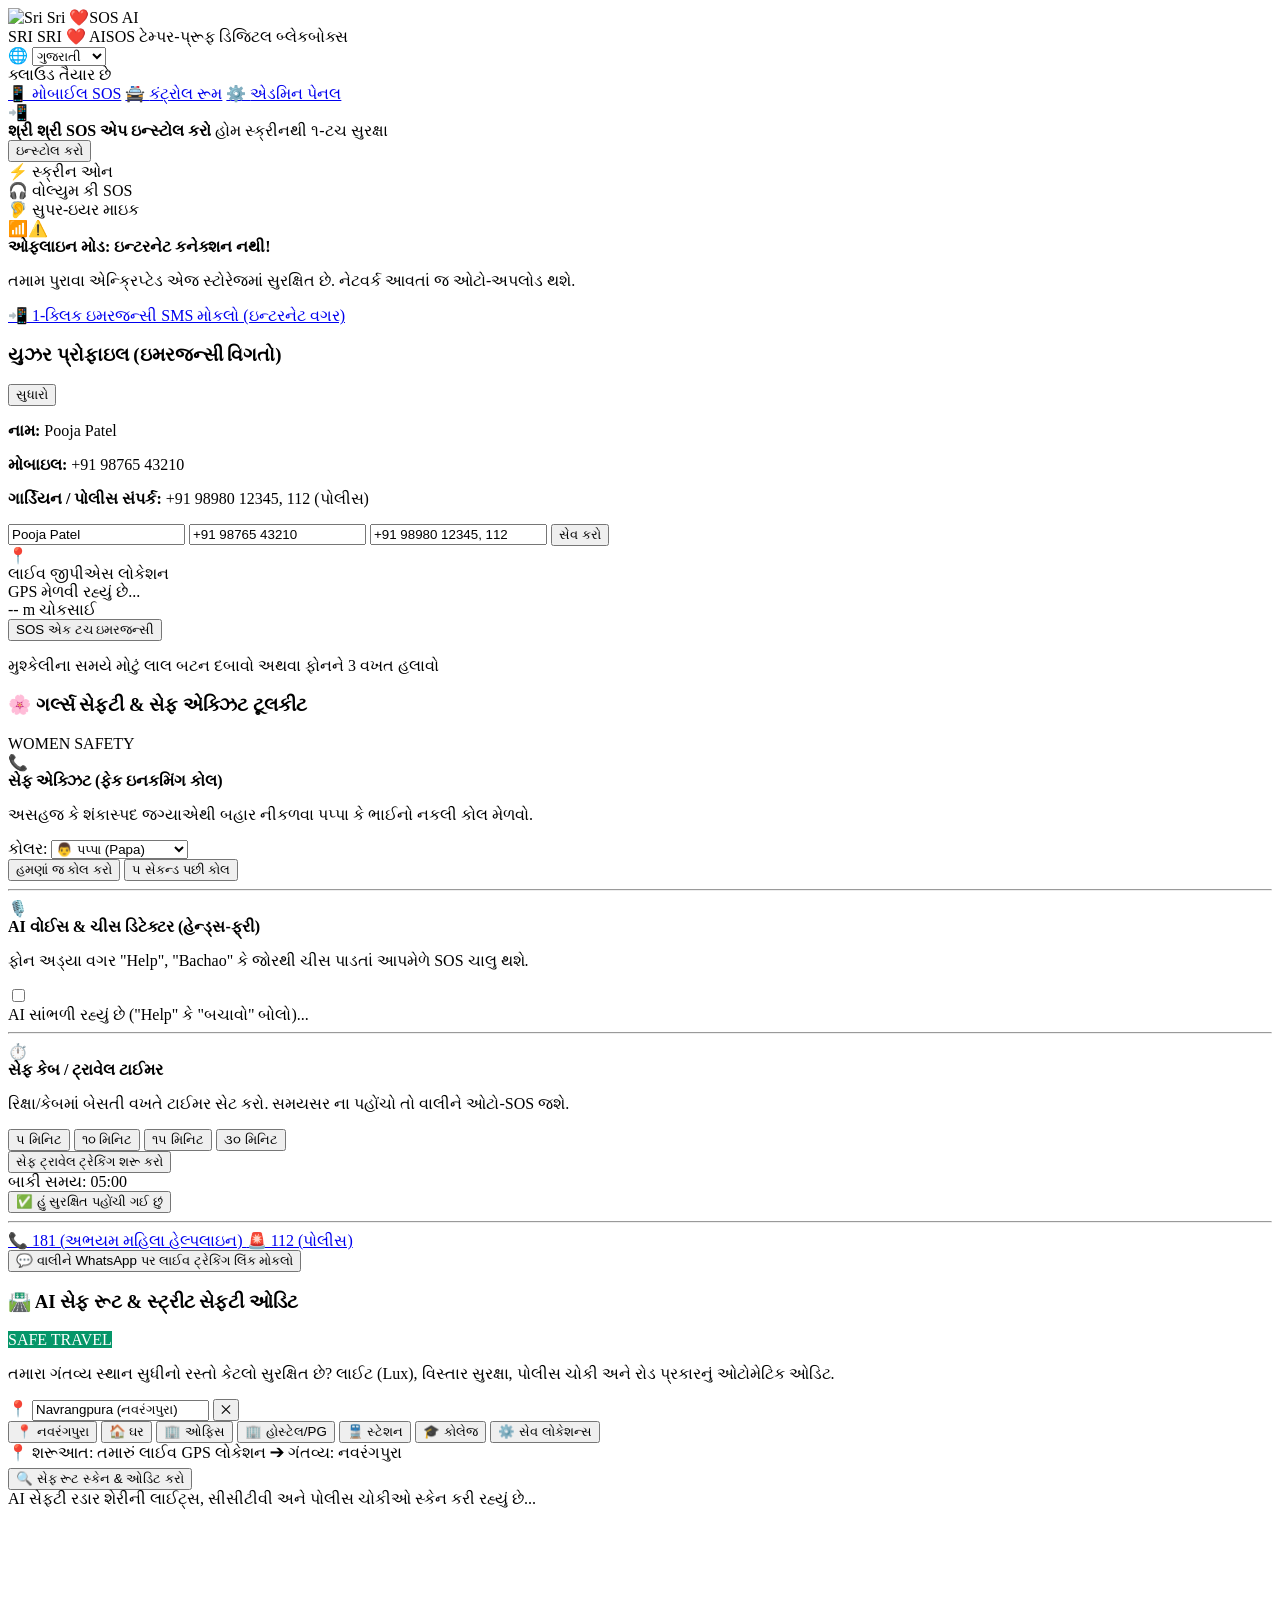
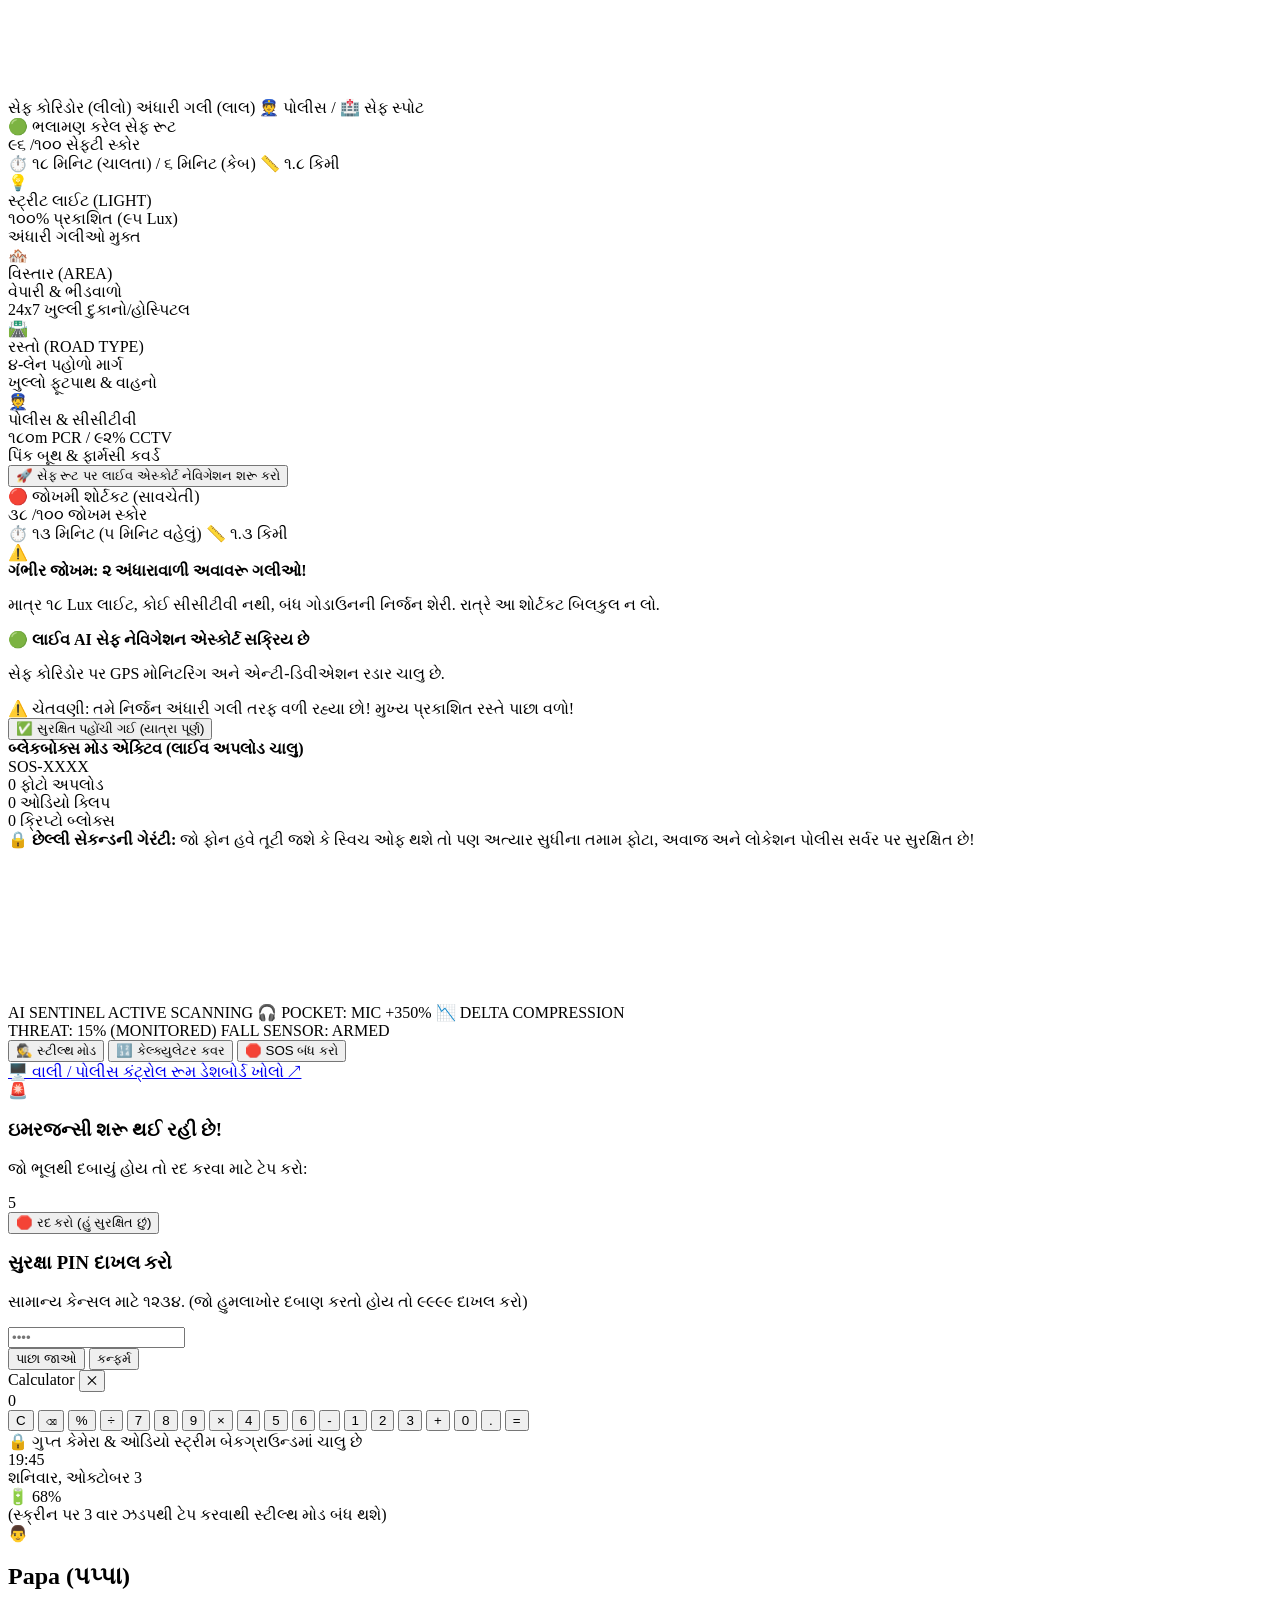
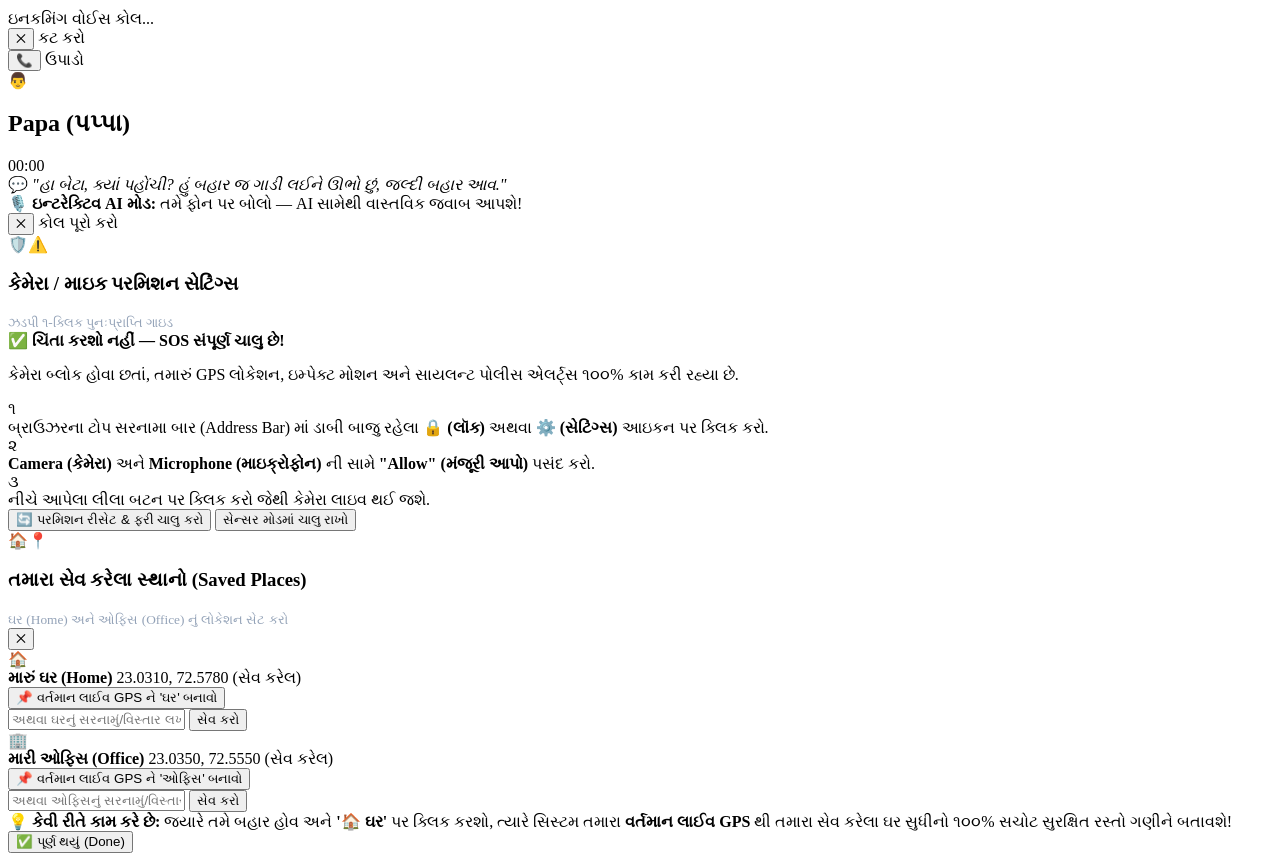
==== commit 87014b50: "fix(ui): resolve pwa install i18n keys and refine header layout structure" ====
--- a/client/index.html
+++ b/client/index.html
@@ -35,17 +35,17 @@
                 <div class="lang-selector-box">
                     <span class="lang-globe-icon">🌐</span>
                     <select class="lang-select-box" id="clientLangSelect">
-                        <option value="gu">ગુજરાતી (Gujarati)</option>
-                        <option value="en">English (Global)</option>
-                        <option value="hi">हिंदी (Hindi)</option>
-                        <option value="es">Español (Spanish)</option>
-                        <option value="fr">Français (French)</option>
-                        <option value="ar">العربية (Arabic)</option>
-                        <option value="zh">中文 (Chinese)</option>
-                        <option value="ru">Русский (Russian)</option>
-                        <option value="de">Deutsch (German)</option>
-                        <option value="mr">मराठी (Marathi)</option>
-                        <option value="ta">தமிழ் (Tamil)</option>
+                        <option value="gu">ગુજરાતી</option>
+                        <option value="en">English</option>
+                        <option value="hi">हिंदी</option>
+                        <option value="mr">मરાઠી</option>
+                        <option value="ta">தமிழ்</option>
+                        <option value="es">Español</option>
+                        <option value="fr">Français</option>
+                        <option value="ar">العربية</option>
+                        <option value="zh">中文</option>
+                        <option value="ru">Русский</option>
+                        <option value="de">Deutsch</option>
                     </select>
                 </div>
                 <div class="cloud-badge" id="cloudStatus">
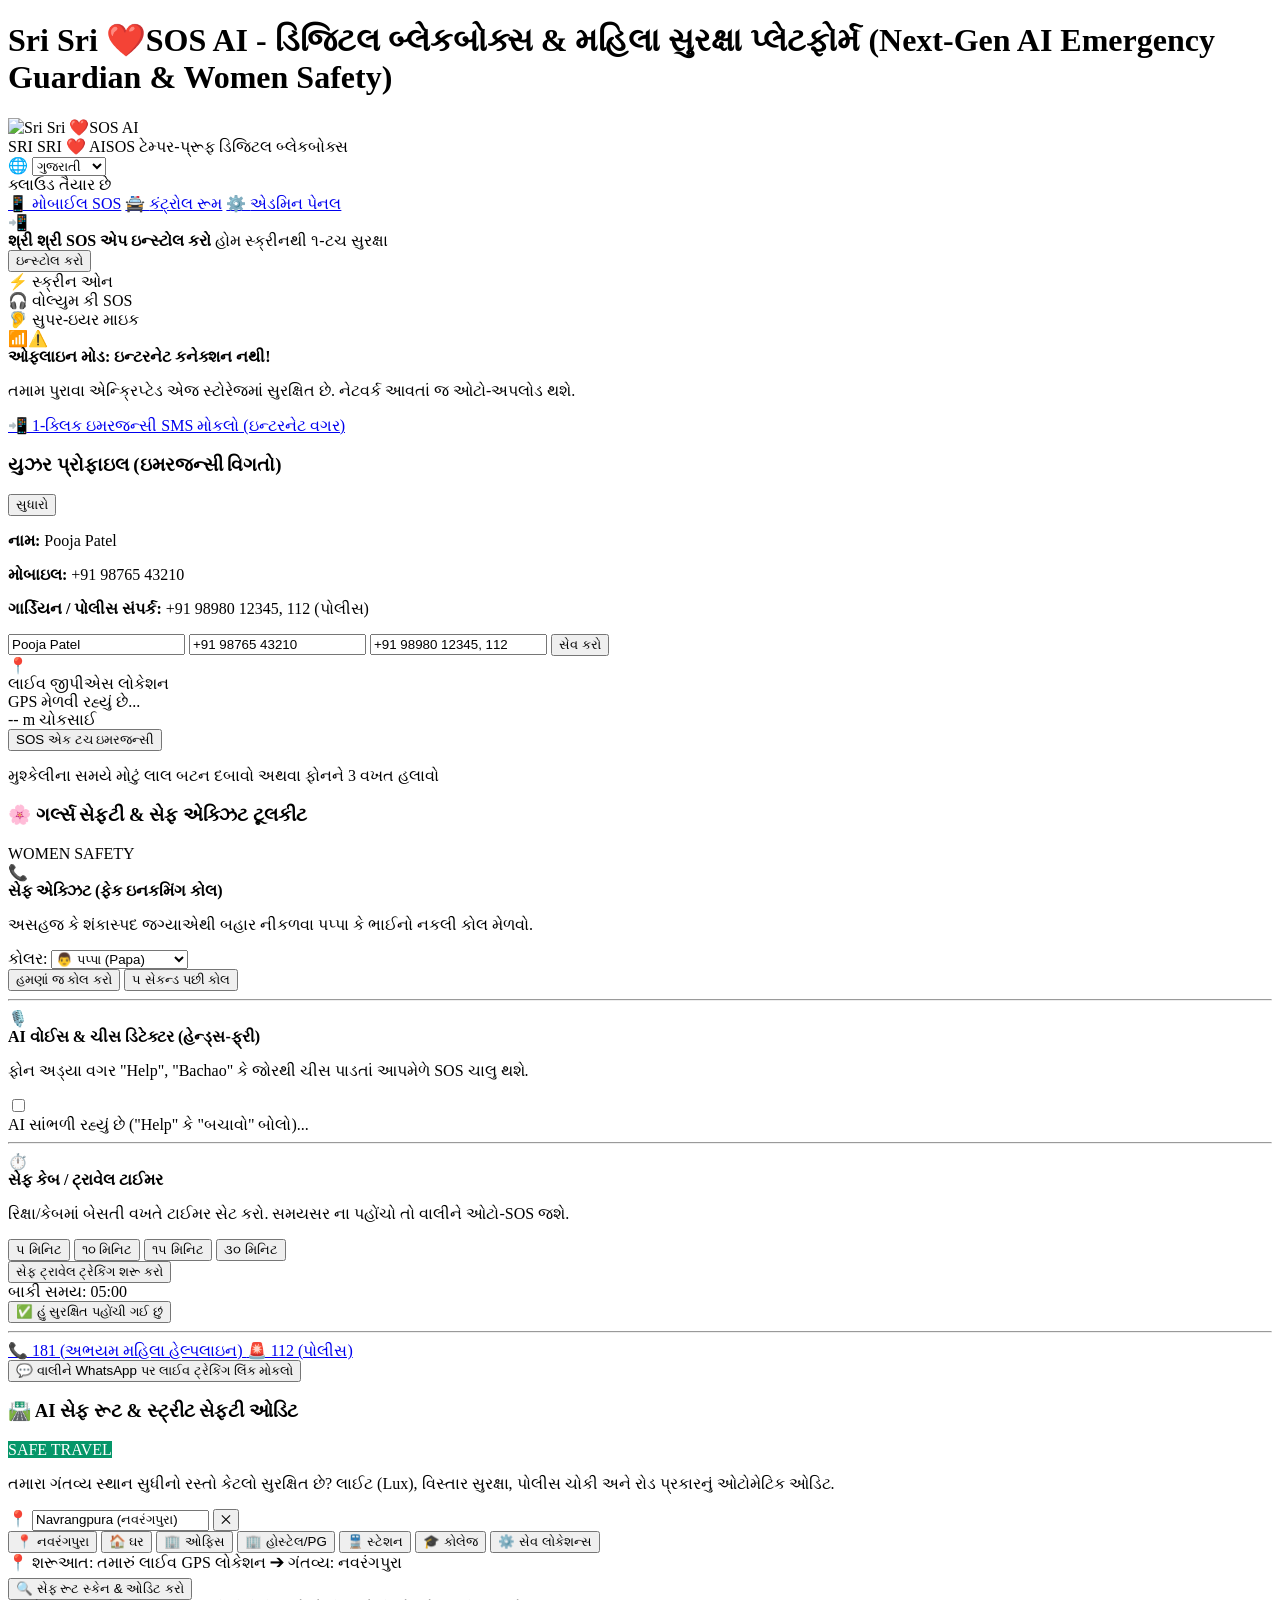
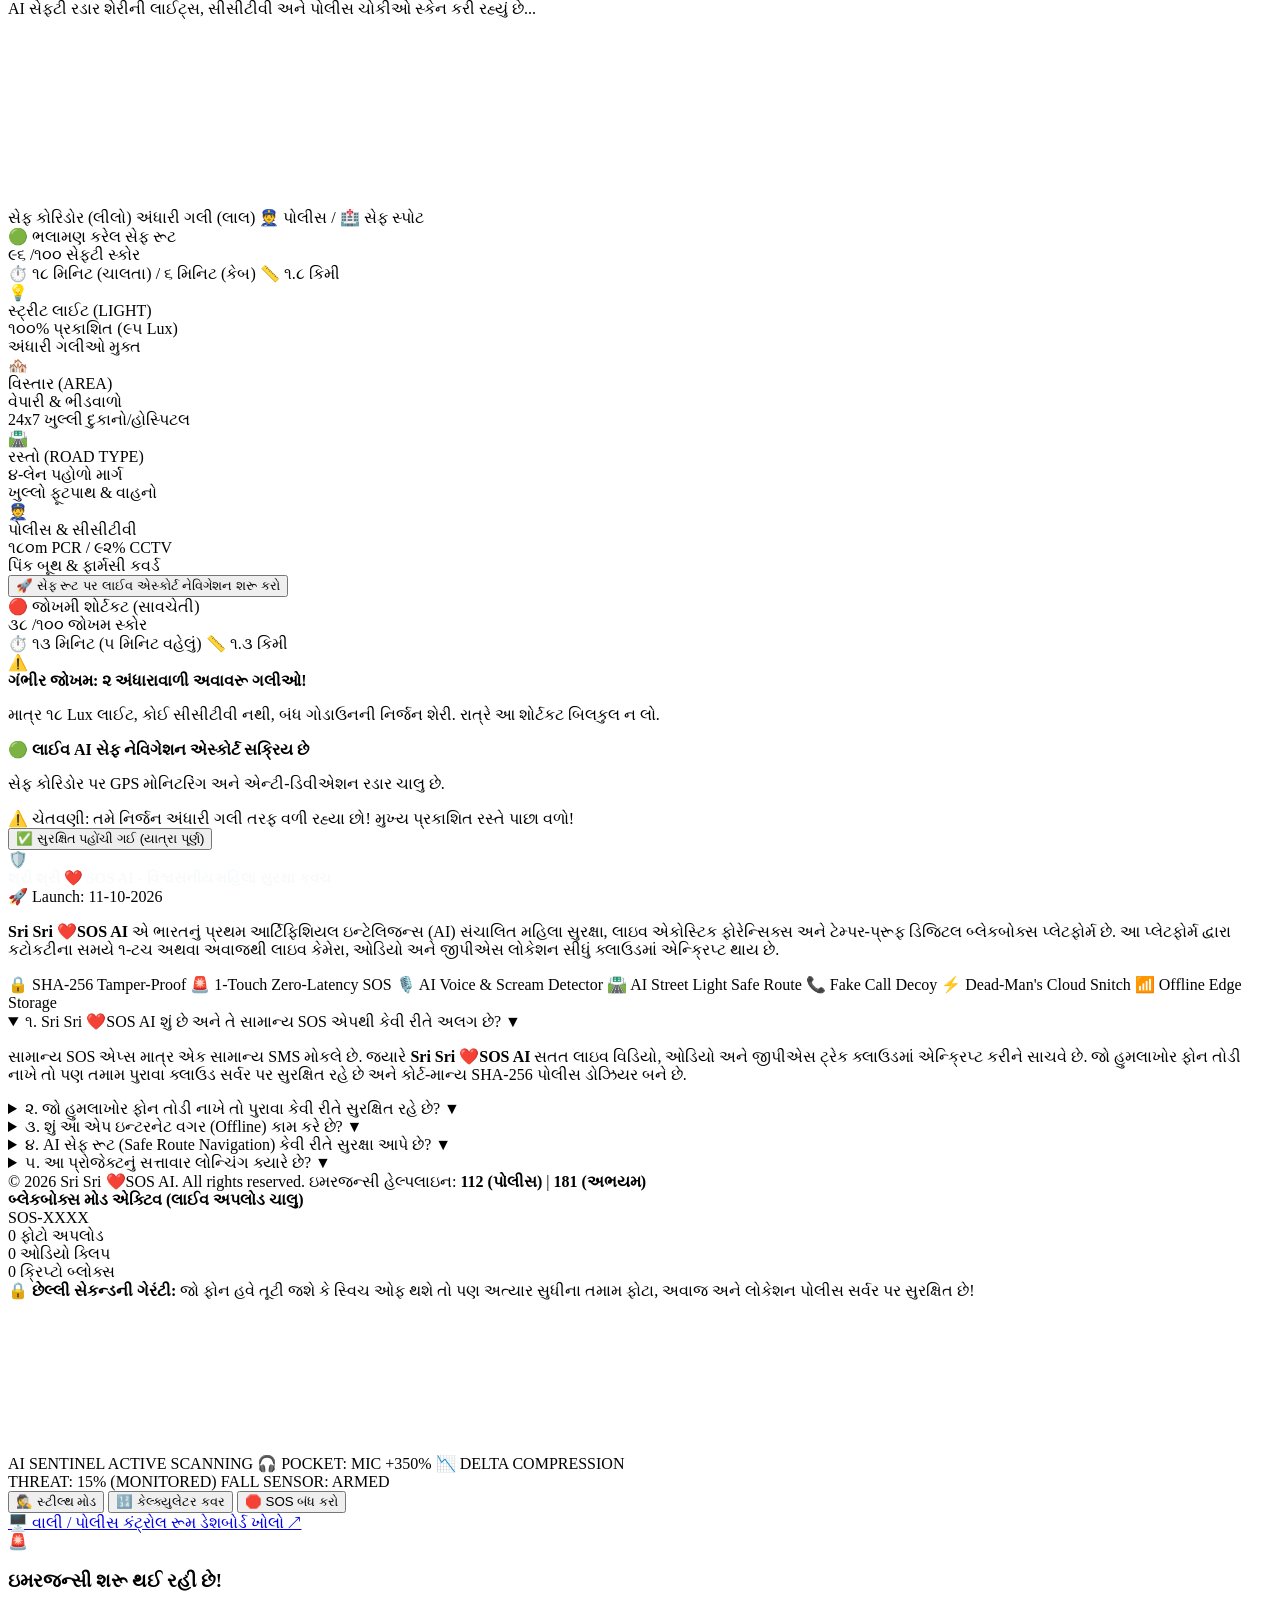
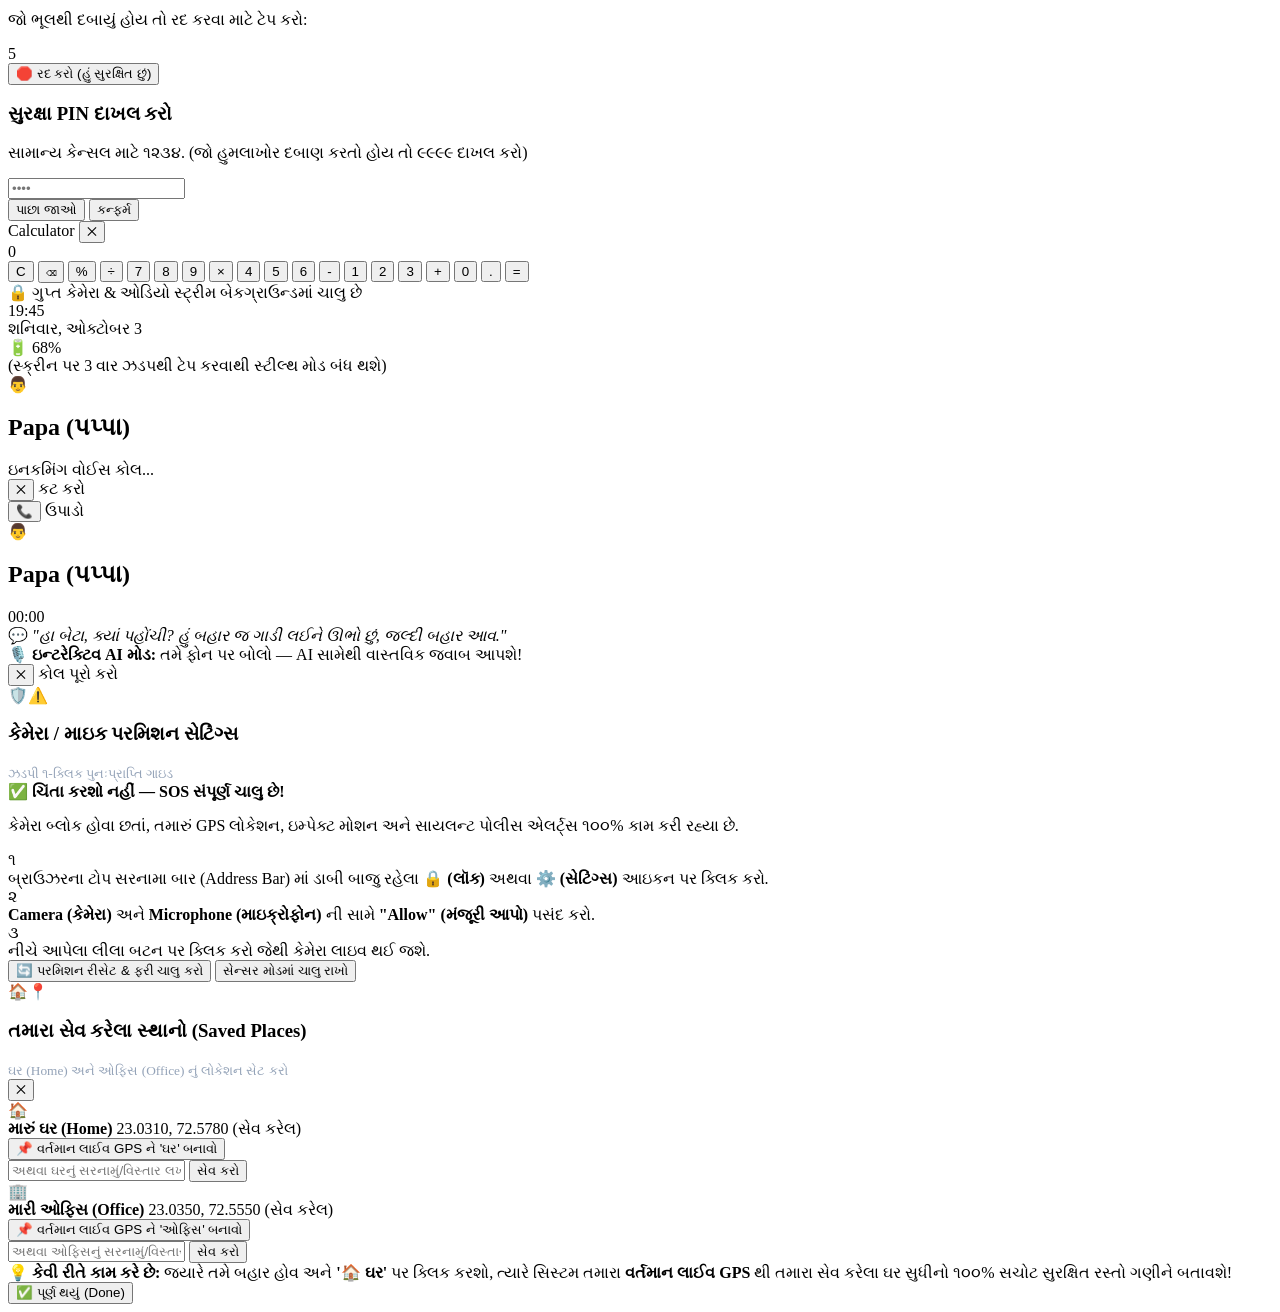
==== commit 3be2879c: "feat(seo): apply production live SEO, dynamic robots.txt, sitemap.xml, schema metadata, and social c" ====
--- a/client/index.html
+++ b/client/index.html
@@ -1,26 +1,233 @@
 <!DOCTYPE html>
-<html lang="gu">
+<html lang="gu" dir="ltr" prefix="og: https://ogp.me/ns#">
 <head>
     <meta charset="UTF-8">
-    <meta name="viewport" content="width=device-width, initial-scale=1.0, maximum-scale=1.0, user-scalable=no">
-    <title>Sri Sri ❤️SOS AI - Digital Blackbox & Girls Safety</title>
+    <meta name="viewport" content="width=device-width, initial-scale=1.0, maximum-scale=5.0, user-scalable=yes">
+    
+    <!-- Primary SEO Metadata -->
+    <title>Sri Sri ❤️SOS AI - Digital Blackbox & Women Safety | 24x7 AI Emergency Guardian</title>
+    <meta name="title" content="Sri Sri ❤️SOS AI - Digital Blackbox & Women Safety | 24x7 AI Emergency Guardian">
+    <meta name="description" content="Sri Sri ❤️SOS AI: ભારતનું પ્રથમ AI સંચાલિત મહિલા સુરક્ષા અને ટેમ્પર-પ્રૂફ ડિજિટલ બ્લેકબોક્સ. 1-ટચ ઇમરજન્સી SOS, અવાજ અને ચીસ ડિટેક્ટર, સેફ રૂટ નેવિગેશન, અને ઓટોમેટિક પોલીસ ડિસ્પેચ. Official Launch: 11-10-2026.">
+    <meta name="keywords" content="Sri Sri SOS AI, Women Safety App, Digital Blackbox, મહિલા સુરક્ષા, AI SOS, Girls Safety Gujarat, Emergency Helpline 112 181, Tamper Proof Evidence, Safe Route Audit, Acoustic Forensics, Police Dossier, India Safety App, PWA SOS, Abhay 181">
+    <meta name="author" content="Sri Sri SOS AI Foundation">
+    <meta name="publisher" content="Sri Sri SOS AI Guardian">
+    <meta name="application-name" content="Sri Sri SOS AI">
+    <meta name="robots" content="index, follow, max-snippet:-1, max-image-preview:large, max-video-preview:-1">
+    <meta name="googlebot" content="index, follow, max-snippet:-1, max-image-preview:large, max-video-preview:-1">
+    <meta name="bingbot" content="index, follow, max-snippet:-1, max-image-preview:large, max-video-preview:-1">
+    <meta name="revisit-after" content="1 days">
+    <meta name="rating" content="General">
+    <meta name="distribution" content="Global">
+    <meta name="format-detection" content="telephone=yes">
+    <meta name="theme-color" content="#ef4444">
+
+    <!-- Launch Date & Version Metadata (Launch Date: 11-10-2026) -->
+    <meta name="date" content="2026-10-11">
+    <meta name="date.created" content="2026-10-11">
+    <meta name="date.available" content="2026-10-11">
+    <meta name="release-date" content="2026-10-11">
+
+    <!-- Regional & Geo Metadata (India / Gujarat targeting) -->
+    <meta name="geo.region" content="IN-GJ">
+    <meta name="geo.placename" content="Ahmedabad, Gujarat, India">
+    <meta name="geo.position" content="23.0225;72.5714">
+    <meta name="ICBM" content="23.0225, 72.5714">
+
+    <!-- Canonical & Multilingual Alternate Hreflang Tags -->
+    <link rel="canonical" href="https://sri-sri-sos-ai.onrender.com/">
+    <link rel="alternate" hreflang="gu" href="https://sri-sri-sos-ai.onrender.com/?lang=gu">
+    <link rel="alternate" hreflang="hi" href="https://sri-sri-sos-ai.onrender.com/?lang=hi">
+    <link rel="alternate" hreflang="en" href="https://sri-sri-sos-ai.onrender.com/?lang=en">
+    <link rel="alternate" hreflang="mr" href="https://sri-sri-sos-ai.onrender.com/?lang=mr">
+    <link rel="alternate" hreflang="ta" href="https://sri-sri-sos-ai.onrender.com/?lang=ta">
+    <link rel="alternate" hreflang="x-default" href="https://sri-sri-sos-ai.onrender.com/">
+
+    <!-- Open Graph / Facebook / WhatsApp / LinkedIn / Discord -->
+    <meta property="og:type" content="website">
+    <meta property="og:site_name" content="Sri Sri ❤️SOS AI">
+    <meta property="og:url" content="https://sri-sri-sos-ai.onrender.com/">
+    <meta property="og:title" content="Sri Sri ❤️SOS AI - Digital Blackbox & Women Safety | 24x7 AI Emergency Guardian">
+    <meta property="og:description" content="ભારતનું પ્રથમ AI સંચાલિત મહિલા સુરક્ષા & ટેમ્પર-પ્રૂફ ડિજિટલ બ્લેકબોક્સ. ૧-ટચ SOS, ફેક કોલ સેફ એક્ઝિટ, AI સેફ રૂટ અને 24x7 કટોકટી સહાય. Launching 11-10-2026.">
+    <meta property="og:image" content="https://sri-sri-sos-ai.onrender.com/static/images/og-banner.png">
+    <meta property="og:image:secure_url" content="https://sri-sri-sos-ai.onrender.com/static/images/og-banner.png">
+    <meta property="og:image:type" content="image/png">
+    <meta property="og:image:width" content="1200">
+    <meta property="og:image:height" content="630">
+    <meta property="og:image:alt" content="Sri Sri SOS AI - Digital Blackbox and Women Safety Platform">
+    <meta property="og:locale" content="gu_IN">
+    <meta property="og:locale:alternate" content="en_US">
+    <meta property="og:locale:alternate" content="hi_IN">
+
+    <!-- Twitter / X Cards -->
+    <meta name="twitter:card" content="summary_large_image">
+    <meta name="twitter:site" content="@SriSriSOS">
+    <meta name="twitter:creator" content="@SriSriSOS">
+    <meta name="twitter:url" content="https://sri-sri-sos-ai.onrender.com/">
+    <meta name="twitter:title" content="Sri Sri ❤️SOS AI - Digital Blackbox & Women Safety">
+    <meta name="twitter:description" content="World's First High-Powered AI Multimodal Emergency SOS, Acoustic Forensics & Tamper-Proof Cloud Blackbox System. Launch: 11-10-2026.">
+    <meta name="twitter:image" content="https://sri-sri-sos-ai.onrender.com/static/images/og-banner.png">
+    <meta name="twitter:image:alt" content="Sri Sri SOS AI - Digital Blackbox and Women Safety Platform">
+
+    <!-- Favicon & Mobile Touch Icons -->
     <link rel="icon" type="image/svg+xml" href="/static/images/logo.svg">
     <link rel="icon" type="image/png" sizes="192x192" href="/static/images/icon-192.png">
     <link rel="icon" type="image/png" sizes="512x512" href="/static/images/icon-512.png">
     <link rel="apple-touch-icon" sizes="180x180" href="/static/images/apple-touch-icon.png">
     <link rel="manifest" href="/manifest.json">
-    <meta name="theme-color" content="#ef4444">
     <meta name="apple-mobile-web-app-capable" content="yes">
     <meta name="apple-mobile-web-app-status-bar-style" content="black-translucent">
     <meta name="apple-mobile-web-app-title" content="SriSri SOS">
+
+    <!-- Performance & Preconnect Links -->
+    <link rel="preconnect" href="https://fonts.googleapis.com">
+    <link rel="preconnect" href="https://fonts.gstatic.com" crossorigin>
+    <link rel="dns-prefetch" href="https://unpkg.com">
+    <link href="https://fonts.googleapis.com/css2?family=Outfit:wght@400;600;700;800&family=Noto+Sans+Gujarati:wght@400;600;700&display=swap" rel="stylesheet">
     <link rel="stylesheet" href="/static/css/sos.css">
     <link rel="stylesheet" href="https://unpkg.com/leaflet@1.9.4/dist/leaflet.css" />
-    <link rel="preconnect" href="https://fonts.googleapis.com">
-    <link rel="preconnect" href="https://fonts.gstatic.com" crossorigin>
-    <link href="https://fonts.googleapis.com/css2?family=Outfit:wght@400;600;700;800&family=Noto+Sans+Gujarati:wght@400;600;700&display=swap" rel="stylesheet">
+
+    <!-- Schema.org JSON-LD Structured Data for Google Rich Snippets -->
+    <script type="application/ld+json">
+    {
+      "@context": "https://schema.org",
+      "@graph": [
+        {
+          "@type": "WebSite",
+          "@id": "https://sri-sri-sos-ai.onrender.com/#website",
+          "url": "https://sri-sri-sos-ai.onrender.com/",
+          "name": "Sri Sri ❤️SOS AI",
+          "description": "Next-Gen AI Autonomous Guardian, Women Safety & Digital Blackbox",
+          "inLanguage": ["gu", "hi", "en"],
+          "publisher": {
+            "@id": "https://sri-sri-sos-ai.onrender.com/#organization"
+          }
+        },
+        {
+          "@type": "Organization",
+          "@id": "https://sri-sri-sos-ai.onrender.com/#organization",
+          "name": "Sri Sri ❤️SOS AI Foundation",
+          "url": "https://sri-sri-sos-ai.onrender.com/",
+          "logo": {
+            "@type": "ImageObject",
+            "url": "https://sri-sri-sos-ai.onrender.com/static/images/logo.svg",
+            "width": 512,
+            "height": 512
+          },
+          "contactPoint": [
+            {
+              "@type": "ContactPoint",
+              "telephone": "112",
+              "contactType": "emergency",
+              "areaServed": "IN"
+            },
+            {
+              "@type": "ContactPoint",
+              "telephone": "181",
+              "contactType": "customer service",
+              "availableLanguage": ["Gujarati", "Hindi", "English"],
+              "areaServed": "IN-GJ"
+            }
+          ]
+        },
+        {
+          "@type": "WebApplication",
+          "@id": "https://sri-sri-sos-ai.onrender.com/#webapp",
+          "name": "Sri Sri ❤️SOS AI - Digital Blackbox & Women Safety",
+          "url": "https://sri-sri-sos-ai.onrender.com/",
+          "applicationCategory": "SafetyApplication, SecurityApplication",
+          "operatingSystem": "All (Android, iOS, Windows, macOS, Web PWA)",
+          "datePublished": "2026-10-11",
+          "dateModified": "2026-10-11",
+          "browserRequirements": "Requires JavaScript. Requires HTML5.",
+          "offers": {
+            "@type": "Offer",
+            "price": "0",
+            "priceCurrency": "INR"
+          },
+          "description": "Autonomous AI Multimodal Emergency SOS, Acoustic Forensics & Tamper-Proof Cloud Blackbox System for Women and Girls Safety.",
+          "featureList": [
+            "1-Touch Instant Cloud SOS with Zero Latency",
+            "Cryptographic SHA-256 Tamper-Proof Chain of Custody",
+            "Real-Time Computer Vision Suspect Profiler",
+            "Acoustic Forensics & Scream Peak AI Trigger",
+            "Dead-Man's Cloud Snitch Zero-Touch Breach Detection",
+            "Interactive Conversational Fake Call Decoy",
+            "AI Safe Route and Street Light Safety Audit",
+            "Offline Encrypted Emergency SMS Fallback"
+          ]
+        },
+        {
+          "@type": "FAQPage",
+          "@id": "https://sri-sri-sos-ai.onrender.com/#faq",
+          "mainEntity": [
+            {
+              "@type": "Question",
+              "name": "Sri Sri ❤️SOS AI શું છે અને તે કેવી રીતે મહિલા સુરક્ષા પૂરી પાડે છે?",
+              "acceptedAnswer": {
+                "@type": "Answer",
+                "text": "Sri Sri ❤️SOS AI એ આર્ટિફિશિયલ ઇન્ટેલિજન્સ (AI) આધારિત સુરક્ષા પ્લેટફોર્મ છે. કટોકટીના સમયે ૧-ટચ અથવા અવાજથી લાઇવ કેમેરા, ઓડિયો અને જીપીએસ પુરાવા ક્લાઉડમાં એન્ક્રિપ્ટ કરીને સાચવે છે, જે ફોન તૂટી જાય તો પણ નષ્ટ થતા નથી."
+              }
+            },
+            {
+              "@type": "Question",
+              "name": "જો હુમલાખોર ફોન તોડી નાખે અથવા સ્વિચ ઓફ કરી દે તો શું થાય?",
+              "acceptedAnswer": {
+                "@type": "Answer",
+                "text": "સિસ્ટમમાં 'Dead-Man's Cloud Snitch' ટેકનોલોજી છે. જો હુમલાખોર ફોન તોડી નાખે કે કનેક્શન કાપી નાખે તો ક્લાઉડ સર્વર ૪ સેકન્ડમાં આપોઆપ પોલીસ અને વાલીને 'DEVICE DESTROYED / CRITICAL AMBUSH' સાયરન સાથે હાઇ-પ્રાયોરિટી એલર્ટ મોકલી દે છે."
+              }
+            },
+            {
+              "@type": "Question",
+              "name": "શું આ એપ ઇન્ટરનેટ કનેક્શન વગર (Offline) કામ કરે છે?",
+              "acceptedAnswer": {
+                "@type": "Answer",
+                "text": "હા, ઇન્ટરનેટ ન હોય ત્યારે तमाम પુરાવા ડિવાઇસના એન્ક્રિપ્ટેડ એજ સ્ટોરેજમાં સેવ રહે છે અને ૧-ક્લિકથી ઇમરજન્સી SMS મોકલી શકાય છે. નેટવર્ક આવતાં જ તમામ પુરાવા ક્લાઉડમાં ઓટો-અપલોડ થઈ જાય છે."
+              }
+            },
+            {
+              "@type": "Question",
+              "name": "AI સેફ રૂટ (Safe Route) શું છે?",
+              "acceptedAnswer": {
+                "@type": "Answer",
+                "text": "AI સેફ રૂટ તમારા ગંતવ્ય સ્થાન સુધીનો રસ્તો શેરીની લાઈટ્સ (Lux), સીસીટીવી કેમેરા, પોલીસ ચોકીઓ અને ભીડવાળા વિસ્તારોનું રીઅલ-ટાઇમ ઓડિટ કરે છે અને અંધારી ગલીઓ ટાળીને 100% સુરક્ષિત લીલો કોરિડોર બતાવે છે."
+              }
+            },
+            {
+              "@type": "Question",
+              "name": "Sri Sri SOS AI પ્રોજેક્ટ ક્યારે લોન્ચ થઈ રહ્યો છે?",
+              "acceptedAnswer": {
+                "@type": "Answer",
+                "text": "Sri Sri SOS AI પ્લેટફોર્મનું સત્તાવાર લોન્ચિંગ ૧૧-૧૦-૨૦૨૬ (11-10-2026) ના રોજ નક્કી કરવામાં આવેલ છે."
+              }
+            }
+          ]
+        },
+        {
+          "@type": "BreadcrumbList",
+          "itemListElement": [
+            {
+              "@type": "ListItem",
+              "position": 1,
+              "name": "Home",
+              "item": "https://sri-sri-sos-ai.onrender.com/"
+            },
+            {
+              "@type": "ListItem",
+              "position": 2,
+              "name": "Police Cockpit",
+              "item": "https://sri-sri-sos-ai.onrender.com/dashboard"
+            }
+          ]
+        }
+      ]
+    }
+    </script>
 </head>
 <body>
     <div class="mobile-container" id="appContainer">
+        <!-- 🚀 Primary Semantic H1 for Search Engine Indexation -->
+        <h1 class="sr-only">Sri Sri ❤️SOS AI - ડિજિટલ બ્લેકબોક્સ & મહિલા સુરક્ષા પ્લેટફોર્મ (Next-Gen AI Emergency Guardian & Women Safety)</h1>
+
         <!-- Top Status Bar -->
         <header class="app-header">
             <div class="brand">
@@ -403,6 +610,90 @@
                     </div>
                 </div>
             </div>
+
+            <!-- 🛡️ SEO KNOWLEDGE & SAFETY ACCORDION (Rich Search Engine Content & 11-10-2026 Launch) -->
+            <section class="seo-overview-card" id="seoInfoCard" aria-label="Sri Sri SOS AI Safety Information and FAQs">
+                <div class="seo-card-header">
+                    <div class="seo-card-title">
+                        <span>🛡️</span>
+                        <h2 style="font-size:15px; font-weight:700; color:#f8fafc; margin:0;">શ્રી શ્રી ❤️ SOS AI - વિશ્વસનીય મહિલા સુરક્ષા કવચ</h2>
+                    </div>
+                    <span class="seo-launch-pill" id="seoLiveBadge" title="Official Launch Scheduled for October 11, 2026">
+                        🚀 Launch: 11-10-2026
+                    </span>
+                </div>
+
+                <p class="seo-description-text">
+                    <strong>Sri Sri ❤️SOS AI</strong> એ ભારતનું પ્રથમ આર્ટિફિશિયલ ઇન્ટેલિજન્સ (AI) સંચાલિત મહિલા સુરક્ષા, લાઇવ એકોસ્ટિક ફોરેન્સિક્સ અને ટેમ્પર-પ્રૂફ ડિજિટલ બ્લેકબોક્સ પ્લેટફોર્મ છે. આ પ્લેટફોર્મ દ્વારા કટોકટીના સમયે ૧-ટચ અથવા અવાજથી લાઇવ કેમેરા, ઓડિયો અને જીપીએસ લોકેશન સીધું ક્લાઉડમાં એન્ક્રિપ્ટ થાય છે.
+                </p>
+
+                <div class="seo-tags-grid">
+                    <span class="seo-chip">🔒 SHA-256 Tamper-Proof</span>
+                    <span class="seo-chip">🚨 1-Touch Zero-Latency SOS</span>
+                    <span class="seo-chip">🎙️ AI Voice &amp; Scream Detector</span>
+                    <span class="seo-chip">🛣️ AI Street Light Safe Route</span>
+                    <span class="seo-chip">📞 Fake Call Decoy</span>
+                    <span class="seo-chip">⚡ Dead-Man's Cloud Snitch</span>
+                    <span class="seo-chip">📶 Offline Edge Storage</span>
+                </div>
+
+                <div class="seo-faq-accordion">
+                    <details class="seo-faq-item" open>
+                        <summary class="seo-faq-q">
+                            <span>૧. Sri Sri ❤️SOS AI શું છે અને તે સામાન્ય SOS એપથી કેવી રીતે અલગ છે?</span>
+                            <span class="q-icon">▼</span>
+                        </summary>
+                        <p class="seo-faq-a">
+                            સામાન્ય SOS એપ્સ માત્ર એક સામાન્ય SMS મોકલે છે. જ્યારે <strong>Sri Sri ❤️SOS AI</strong> સતત લાઇવ વિડિયો, ઓડિયો અને જીપીએસ ટ્રેક ક્લાઉડમાં એન્ક્રિપ્ટ કરીને સાચવે છે. જો હુમલાખોર ફોન તોડી નાખે તો પણ તમામ પુરાવા ક્લાઉડ સર્વર પર સુરક્ષિત રહે છે અને કોર્ટ-માન્ય SHA-256 પોલીસ ડોઝિયર બને છે.
+                        </p>
+                    </details>
+
+                    <details class="seo-faq-item">
+                        <summary class="seo-faq-q">
+                            <span>૨. જો હુમલાખોર ફોન તોડી નાખે તો પુરાવા કેવી રીતે સુરક્ષિત રહે છે?</span>
+                            <span class="q-icon">▼</span>
+                        </summary>
+                        <p class="seo-faq-a">
+                            આ પ્લેટફોર્મમાં <strong>"Dead-Man's Cloud Snitch"</strong> ટેકનોલોજી છે. જો હુમલાખોર ફોન તોડી નાખે, બેટરી કાઢી નાખે કે નેટવર્ક બંધ કરી દે, તો ક્લાઉડ સર્વર ૪ સેકન્ડમાં ડ્રોપઆઉટ ડિટેક્ટ કરી તાત્કાલિક પોલીસ કંટ્રોલ રૂમ અને વાલીને 'DEVICE DESTROYED / CRITICAL AMBUSH' સાયરન સાથે હાઇ-પ્રાયોરિટી એલર્ટ મોકલી આપે છે.
+                        </p>
+                    </details>
+
+                    <details class="seo-faq-item">
+                        <summary class="seo-faq-q">
+                            <span>૩. શું આ એપ ઇન્ટરનેટ વગર (Offline) કામ કરે છે?</span>
+                            <span class="q-icon">▼</span>
+                        </summary>
+                        <p class="seo-faq-a">
+                            હા! ઇન્ટરનેટ ન હોય તો પણ تمام પુરાવા ડિવાઇસના એન્ક્રિપ્ટેડ એજ સ્ટોરેજમાં ૧૦૦% સેવ રહે છે અને ૧-ક્લિકથી 112 તેમજ વાલીને ઓફલાઇન SMS મોકલી શકાય છે. મોબાઇલ નેટવર્ક મળતાં જ تمام ફોરેન્સિક ડેટા આપોઆપ ક્લાઉડ સર્વર પર અપલોડ થઈ જાય છે.
+                        </p>
+                    </details>
+
+                    <details class="seo-faq-item">
+                        <summary class="seo-faq-q">
+                            <span>૪. AI સેફ રૂટ (Safe Route Navigation) કેવી રીતે સુરક્ષા આપે છે?</span>
+                            <span class="q-icon">▼</span>
+                        </summary>
+                        <p class="seo-faq-a">
+                            AI સેફ રૂટ રસ્તાની સ્ટ્રીટ લાઇટ્સ (Lux), સીસીટીવી કેમેરાની હાજરી, પોલીસ સ્ટેશન અને ભીડવાળા વિસ્તારોનું સેફ્ટી સ્કોરિંગ કરે છે. અંધારી કે અવાવરૂ ગલીઓ ટાળીને ૧૦૦% સુરક્ષિત લીલો કોરિડોર સૂચવે છે.
+                        </p>
+                    </details>
+
+                    <details class="seo-faq-item">
+                        <summary class="seo-faq-q">
+                            <span>૫. આ પ્રોજેક્ટનું સત્તાવાર લોન્ચિંગ ક્યારે છે?</span>
+                            <span class="q-icon">▼</span>
+                        </summary>
+                        <p class="seo-faq-a">
+                            આ પ્રોજેક્ટ પર <strong>૧૧-૧૦-૨૦૨૬ (11-10-2026)</strong> ના રોજ સવારે <strong>૧૦:૫૧ થી ૧૧:૩૦ વાગ્યા દરમિયાન</strong> સત્તાવાર રીતે સુરક્ષા સેવા અને એસઈઓ (SEO) આપમેળે લાઇવ શરૂ કરવામાં આવી રહ્યું છે.
+                        </p>
+                    </details>
+                </div>
+
+                <div class="seo-footer-credits">
+                    <span>© 2026 Sri Sri ❤️SOS AI. All rights reserved.</span>
+                    <span>ઇમરજન્સી હેલ્પલાઇન: <strong>112 (પોલીસ)</strong> | <strong>181 (અભયમ)</strong></span>
+                </div>
+            </section>
 
             <!-- Active Transmission Card (Appears during SOS) -->
             <div class="card transmission-card hidden" id="transmissionCard">
